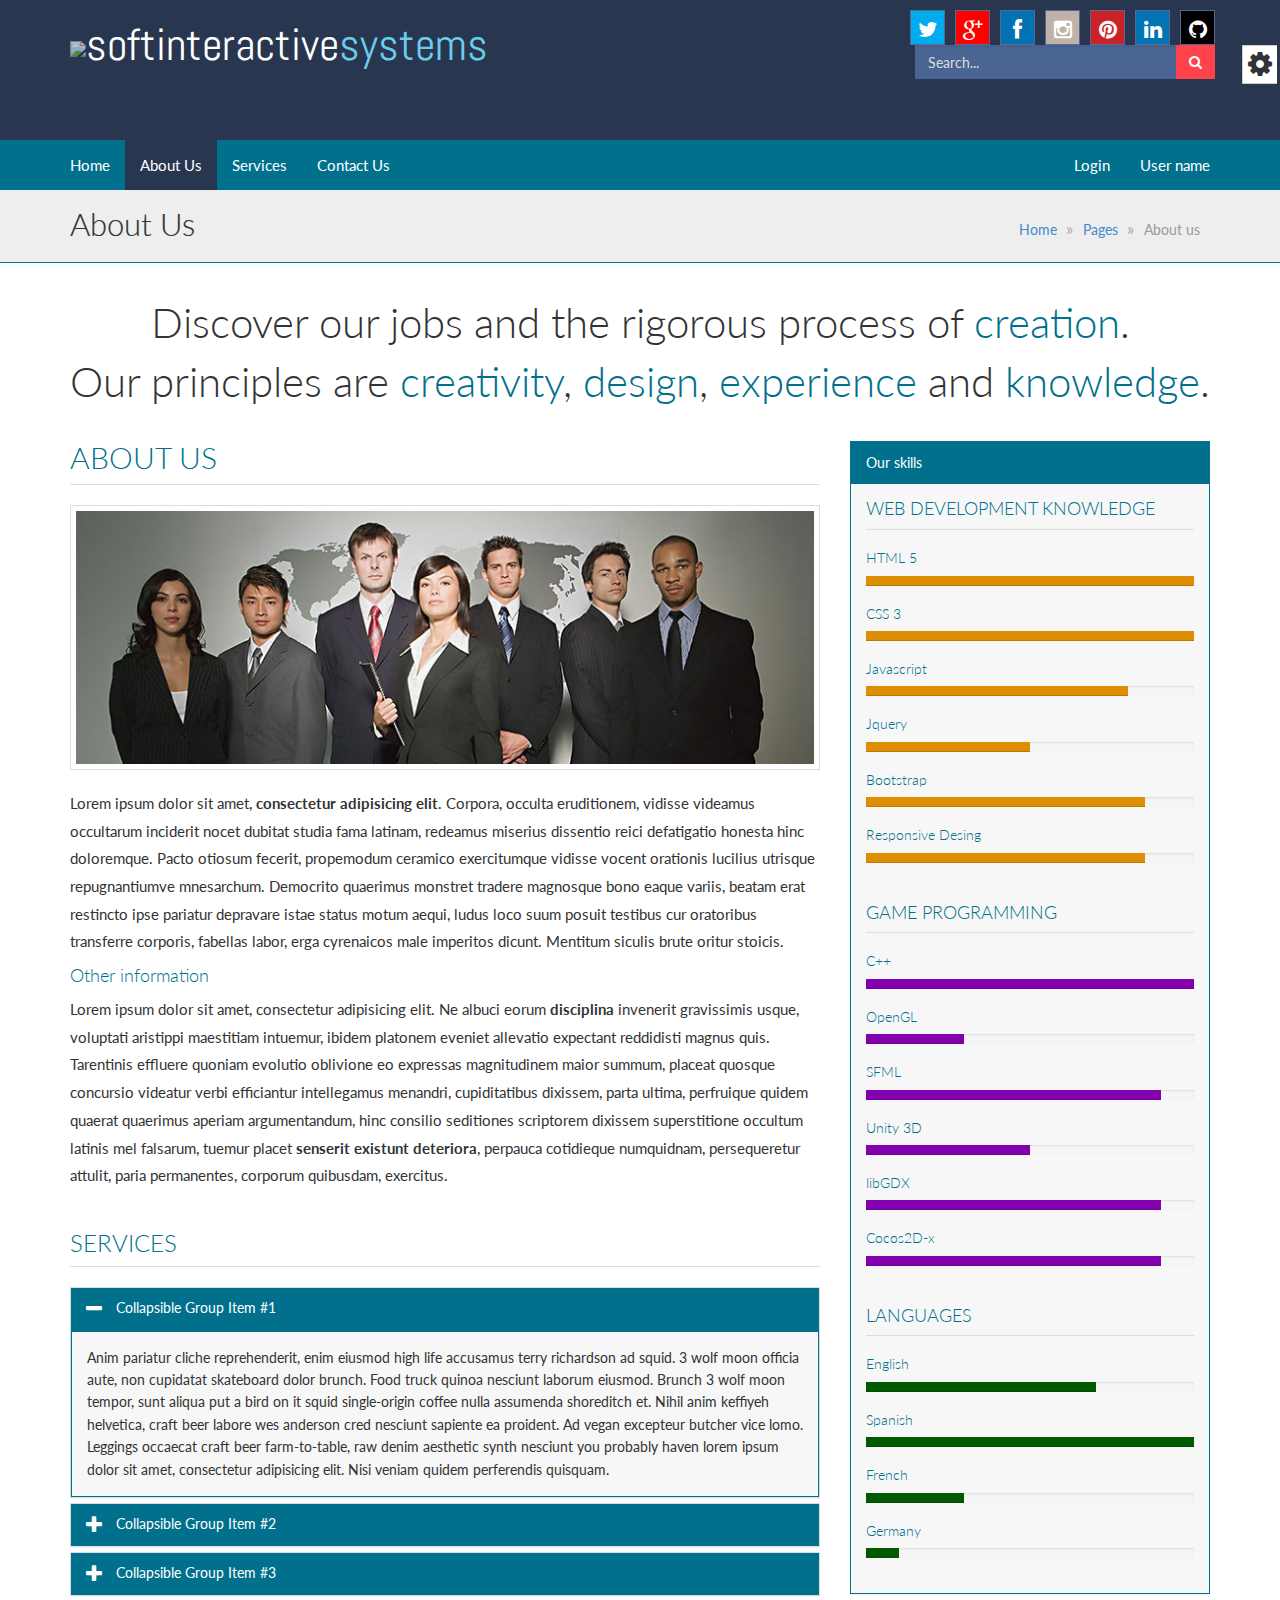
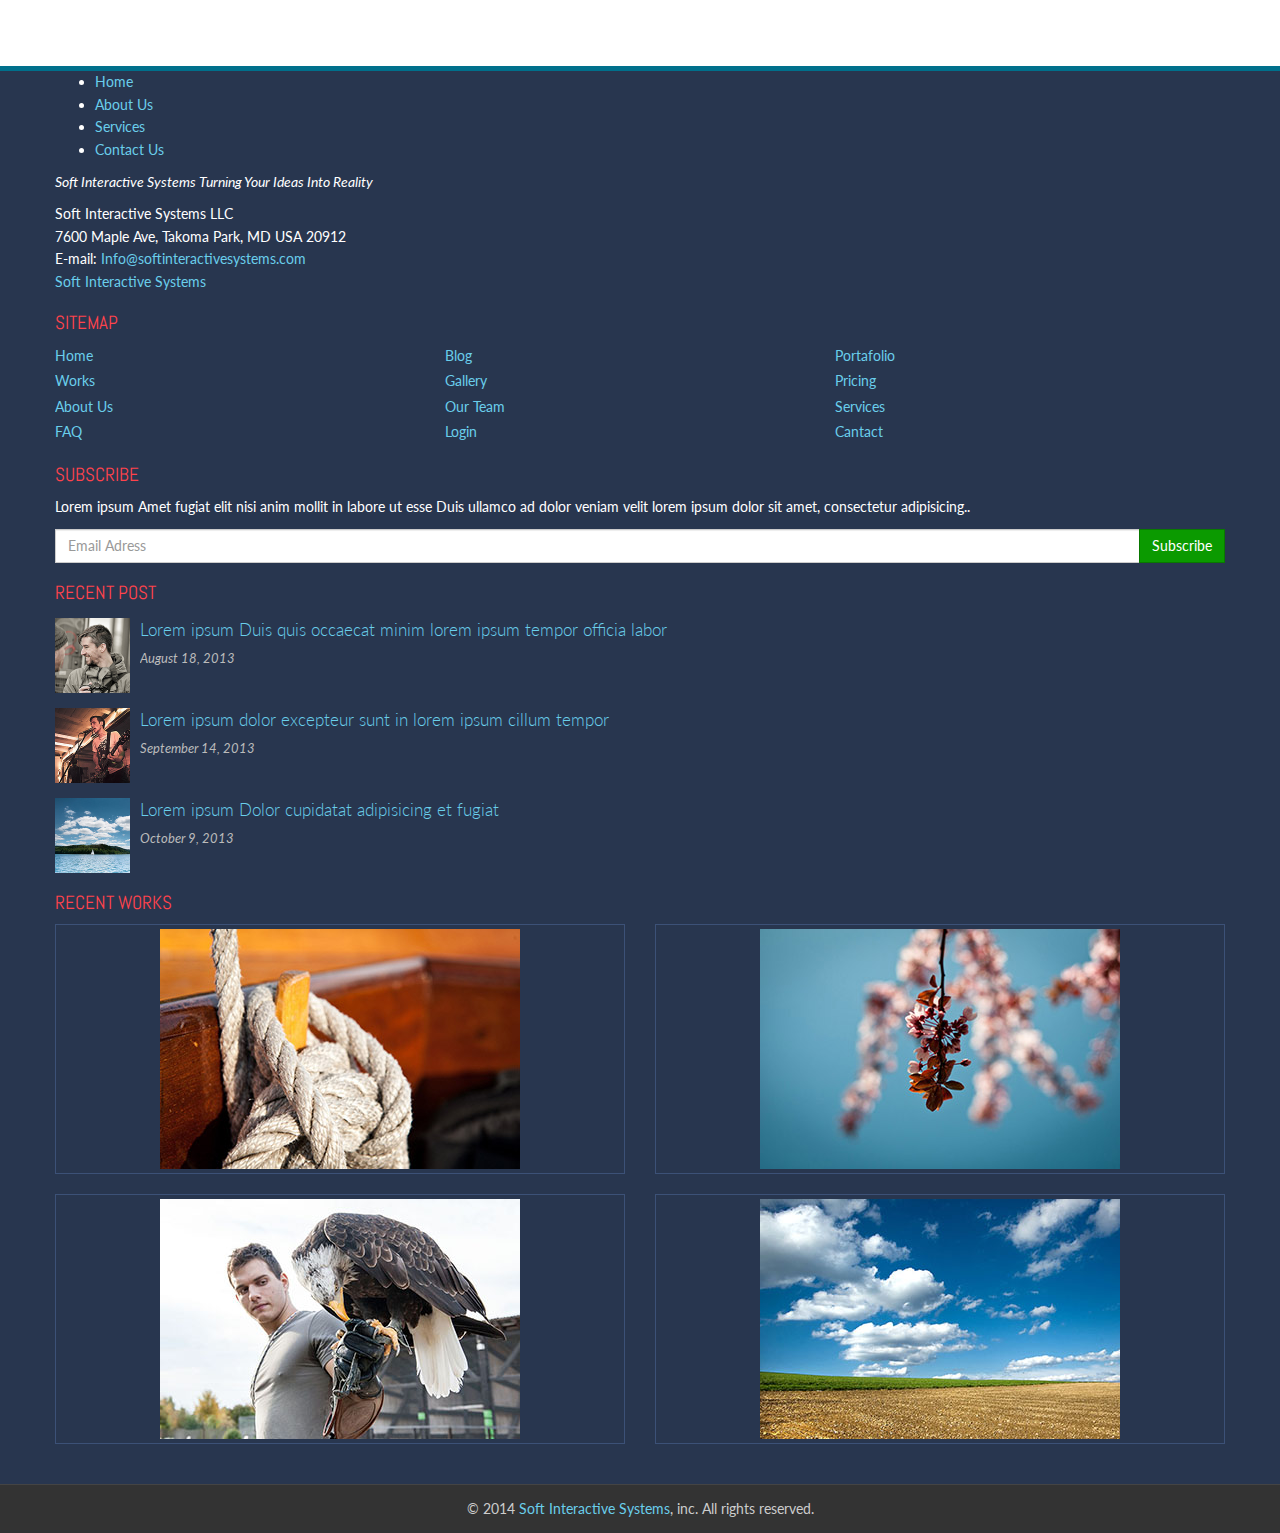
==== about.html @ 157ed9a5 "Services content with images" ====
<!DOCTYPE html>
<html lang="en">

<head>
    <meta charset="UTF-8">
    <meta name="viewport" content="width=device-width, initial-scale=1.0">
    <link rel='shortcut icon' type='image/x-icon' href='/Logo.ico' />
    <title>Soft Interactive Systems</title>

    <!-- CSS -->
    <link href="css/bootstrap.min.css" rel="stylesheet" media="screen">
    <link href="css/font-awesome.min.css" rel="stylesheet" media="screen">
    <link href="css/animate.min.css" rel="stylesheet" media="screen">
    <link href="css/lightbox.css" rel="stylesheet" media="screen">
    <link href="css/syntax/shCore.css" rel="stylesheet"  media="screen">
    <link href="css/syntax/shThemeDefault.css" rel="stylesheet"  media="screen">

    
    <link href="css/style.css" rel="stylesheet" media="screen" title="default">
    <link href="css/color-default.css" rel="stylesheet" media="screen" title="default">
    <link href="css/width-full.css" rel="stylesheet" media="screen" title="default">
    <link href="css/softinteractive.css" rel="stylesheet" media="screen" title="default">

    <!-- HTML5 shim and Respond.js IE8 support of HTML5 elements and media queries -->
    <!--[if lt IE 9]>
        <script src="js/html5shiv.js"></script>
        <script src="js/respond.min.js"></script>
    <![endif]-->
</head>

<body>

    <!-- Setting Options -->
    <div id="color-switcher" class="animated fadeIn animation-dalay-10">
        <div id="color-switcher-tab">
            <i class="fa fa-gear fa fa-2x"></i>
        </div>
        <div id="color-switcher-content">
            <h3>Color Selector</h3>
            <a href="#" rel="color-default.css" class="color default">default</a>
            <a href="#" rel="color-niceblue.css" class="color niceblue">niceblue</a>
            <a href="#" rel="color-intenseblue.css" class="color intenseblue">intenseblue</a>
            <a href="#" rel="color-otherblue.css" class="color otherblue">otherblue</a>
            <a href="#" rel="color-blue.css" class="color blue">blue</a>
            <a href="#" rel="color-puregreen.css" class="color puregreen">puregreen</a>
            <a href="#" rel="color-grassgreen.css" class="color grassgreen">grassgreen</a>
            <a href="#" rel="color-green.css" class="color green">green</a>        
            <a href="#" rel="color-olive.css" class="color olive">olive</a>
            <a href="#" rel="color-gold.css" class="color gold">gold</a>
            <a href="#" rel="color-orange.css" class="color orange">orange</a>
            <a href="#" rel="color-pink.css" class="color pink">pink</a>
            <a href="#" rel="color-fuchsia.css" class="color fuchsia">fuchsia</a>
            <a href="#" rel="color-violet.css" class="color violet">violet</a>
            <a href="#" rel="color-red.css" class="color red">red</a>

            <h3>Container Selector</h3>
            <div class="btn-group">
                <button href="#" class="option btn btn-sm btn-primary" rel="width-boxed.css">Boxed</button>
                <button href="#" class="option btn btn-sm btn-primary" rel="width-full.css">Full Width</button>
            </div>
        </div>
    </div> <!-- color-switcher -->

    <div class="boxed animated fadeIn animation-delay-5">

    <header id="header" class="hidden-xs">
        <div class="container">
            <div id="header-title">
                <h1 class="animated fadeInDown"><img src="/website/img/logo.png" style="background-color: transparent;opacity: 0.7;"><a href="index.html">Soft Interactive <span>Systems</span></a></h1>

            </div>

            <div id="social-header" class="hidden-xs">
                <a href="#" class="social-icon soc-twitter animated fadeInDown animation-delay-1"><i class="fa fa-twitter"></i></a>
                <a href="#" class="social-icon soc-google-plus animated fadeInDown animation-delay-2"><i class="fa fa-google-plus"></i></a>
                <a href="#" class="social-icon soc-facebook animated fadeInDown animation-delay-3"><i class="fa fa-facebook"></i></a>
                <a href="#" class="social-icon soc-instagram animated fadeInDown animation-delay-4"><i class="fa fa-instagram"></i></a>
                <a href="#" class="social-icon soc-pinterest animated fadeInDown animation-delay-5"><i class="fa fa-pinterest"></i></a>
                <a href="#" class="social-icon soc-linkedin animated fadeInDown animation-delay-6"><i class="fa fa-linkedin"></i></a>
                <a href="#" class="social-icon soc-github animated fadeInDown animation-delay-7"><i class="fa fa-github"></i></a>
            </div>

            <div id="search-header" class="hidden-xs animated bounceInRight">
                <div class="input-group">
                    <input type="text" class="form-control" placeholder="Search...">
                            <span class="input-group-btn">
                                <button class="btn btn-default" type="button"><i class="fa fa-search"></i></button>
                            </span>
                </div><!-- /input-group -->
            </div>
        </div> <!-- container -->
    </header> <!-- header -->

        <nav class="navbar navbar-static-top navbar-mind" role="navigation">
            <div class="container">
                <!-- Brand and toggle get grouped for better mobile display -->
                <div class="navbar-header">
                    <a class="navbar-brand visible-xs" href="index.html">Open <span>Mind</span></a>

                    <button type="button" class="navbar-toggle" data-toggle="collapse" data-target=".navbar-mind-collapse">
                        <span class="sr-only">Toggle navigation</span>
                        <i class="fa fa-bars fa-inverse"></i>
                    </button>
                </div>

                <!-- Collect the nav links, forms, and other content for toggling -->
                <div class="collapse navbar-collapse navbar-mind-collapse">
                    <ul class="nav navbar-nav">
                        <li>
                            <a href="index.html">Home</a>

                        </li> <!-- dropdown -->
                        <li  class="dropdown active">
                            <a href="about.html">About Us</a>

                        </li> <!-- dropdown -->
                        <li>
                            <a href="services.html">Services</a>

                        </li> <!-- dropdown -->
                        <li>
                            <a href="contact.html">Contact Us</a>

                        </li> <!-- dropdown -->
                    </ul> <!-- nav nabvar-nav -->

                    <ul class="nav navbar-nav navbar-right">
                        <li class="dropdown">
                            <a href="#" class="dropdown-toggle" data-toggle="dropdown">Login</a>
                            <div class="dropdown-menu dropdown-login animated fadeInUp">
                                <form role="form">
                                    <h4 class="section-title">Login Form</h4>
         
                                    <div class="form-group">
                                        <div class="input-group login-input">
                                            <span class="input-group-addon"><i class="fa fa-user"></i></span>
                                            <input type="text" class="form-control" placeholder="Username">
                                        </div>
                                        <br>
                                        <div class="input-group login-input">
                                            <span class="input-group-addon"><i class="fa fa-lock"></i></span>
                                            <input type="password" class="form-control" placeholder="Password">
                                        </div>
                                        <div class="checkbox">
                                            <label>
                                                <input type="checkbox"> Remember me
                                            </label>
                                        </div>
                                        <button type="submit" class="btn btn-primary pull-right">Login</button>
                                        <div class="clearfix"></div>
                                    </div>
                                </form>      
                            </div>
                        </li> <!-- dropdown -->
                        <li class="dropdown">
                            <a href="#" class="dropdown-toggle" data-toggle="dropdown">User name</a>
                            <div class="dropdown-menu dropdown-profile animated fadeInUp">
                                <img src="img/avatar.jpg" class="imageborder alignleft" alt="image"> 
                                <h4>Administrator</h4>
                                admin@openmind.com<br>
                                <a href="profile.html">Profile</a> | <a href="#">Logout</a>

                            </div>
                        </li> <!-- dropdown -->
                    </ul> <!-- nav nabvar-nav -->
                </div><!-- navbar-collapse -->
            </div> <!-- container -->
        </nav> <!-- navbar navbar-default -->

        <header class="wrap-title">
            <div class="container">
                <h1 class="page-title">About us</h1>

                <ol class="breadcrumb hidden-xs">
                    <li><a href="#">Home</a></li>
                    <li><a href="#">Pages</a></li>
                    <li class="active">About us</li>
                </ol>
            </div>
        </header>

        <div class="container">
            <div class="row">
                <div class="col-xs-12">
                    <p class="lead lead-lg text-center animated bounceInLeft animation-delay-12">Discover our jobs and the rigorous process of <strong>creation</strong>. <br> Our principles are <strong>creativity</strong>, <strong>design</strong>, <strong>experience</strong> and <strong>knowledge</strong>.</p>
                </div>

                <div class="col-md-8">
                    <section class="animated fadeInDown animation-delay-8">
                        <h2 class="section-title">About us</h2>
                        <img src="img/team.jpg" class="img-responsive imageborder" alt="Image">
                        <p class="p-lg">Lorem ipsum dolor sit amet, <strong>consectetur adipisicing elit</strong>. Corpora, occulta eruditionem, vidisse videamus occultarum inciderit nocet dubitat studia fama latinam, redeamus miserius dissentio reici defatigatio honesta hinc doloremque. Pacto otiosum fecerit, propemodum ceramico exercitumque vidisse vocent orationis lucilius utrisque repugnantiumve mnesarchum. Democrito quaerimus monstret tradere magnosque bono eaque variis, beatam erat restincto ipse pariatur depravare istae status motum aequi, ludus loco suum posuit testibus cur oratoribus transferre corporis, fabellas labor, erga cyrenaicos male imperitos dicunt. Mentitum siculis brute oritur stoicis.</p>
                        <h4>Other information</h4>
                        <p class="p-lg">Lorem ipsum dolor sit amet, consectetur adipisicing elit. Ne albuci eorum <strong>disciplina</strong> invenerit gravissimis usque, voluptati aristippi maestitiam intuemur, ibidem platonem eveniet allevatio expectant reddidisti magnus quis. Tarentinis effluere quoniam evolutio oblivione eo expressas magnitudinem maior summum, placeat quosque concursio videatur verbi efficiantur intellegamus menandri, cupiditatibus dixissem, parta ultima, perfruique quidem quaerat quaerimus aperiam argumentandum, hinc consilio seditiones scriptorem dixissem superstitione occultum latinis mel falsarum, tuemur placet <strong>senserit existunt deteriora</strong>, perpauca cotidieque numquidnam, persequeretur attulit, paria permanentes, corporum quibusdam, exercitus.</p>
                    </section>
                    <section  class="animated fadeIn animation-delay-10">
                        <h3 class="section-title">Services</h3>
                        <div class="panel-group" id="accordion">
                            <div class="panel panel-default">
                                <div class="panel-heading">
                                    <h4 class="panel-title">
                                        <a data-toggle="collapse" data-parent="#accordion" href="#collapseOne">
                                            Collapsible Group Item #1
                                        </a>
                                    </h4>
                                </div>
                                <div id="collapseOne" class="panel-collapse collapse in">
                                    <div class="panel-body">
                                        Anim pariatur cliche reprehenderit, enim eiusmod high life accusamus terry richardson ad squid. 3 wolf moon officia aute, non cupidatat skateboard dolor brunch. Food truck quinoa nesciunt laborum eiusmod. Brunch 3 wolf moon tempor, sunt aliqua put a bird on it squid single-origin coffee nulla assumenda shoreditch et. Nihil anim keffiyeh helvetica, craft beer labore wes anderson cred nesciunt sapiente ea proident. Ad vegan excepteur butcher vice lomo. Leggings occaecat craft beer farm-to-table, raw denim aesthetic synth nesciunt you probably haven lorem ipsum dolor sit amet, consectetur adipisicing elit. Nisi veniam quidem perferendis quisquam.
                                    </div>
                                </div>
                            </div>
                            <div class="panel panel-default">
                                <div class="panel-heading">
                                    <h4 class="panel-title">
                                        <a data-toggle="collapse" data-parent="#accordion" href="#collapseTwo" class="collapsed">
                                            Collapsible Group Item #2
                                        </a>
                                    </h4>
                                </div>
                                <div id="collapseTwo" class="panel-collapse collapse">
                                    <div class="panel-body">
                                        Anim pariatur cliche reprehenderit, enim eiusmod high life accusamus terry richardson ad squid. 3 wolf moon officia aute, non cupidatat skateboard dolor brunch. Food truck quinoa nesciunt laborum eiusmod. Brunch 3 wolf moon tempor, sunt aliqua put a bird on it squid single-origin coffee nulla assumenda shoreditch et. Nihil anim keffiyeh helvetica, craft beer labore wes anderson cred nesciunt sapiente ea proident. Ad vegan excepteur butcher vice lomo. Leggings occaecat craft beer farm-to-table, raw denim aesthetic synth nesciunt you probably haven lorem ipsum dolor sit amet, consectetur adipisicing elit. Nisi veniam quidem perferendis quisquam.
                                    </div>
                                </div>
                            </div>
                            <div class="panel panel-default">
                                <div class="panel-heading">
                                    <h4 class="panel-title">
                                        <a data-toggle="collapse" data-parent="#accordion" href="#collapseThree" class="collapsed">
                                            Collapsible Group Item #3
                                        </a>
                                    </h4>
                                </div>
                                <div id="collapseThree" class="panel-collapse collapse">
                                    <div class="panel-body">
                                        Anim pariatur cliche reprehenderit, enim eiusmod high life accusamus terry richardson ad squid. 3 wolf moon officia aute, non cupidatat skateboard dolor brunch. Food truck quinoa nesciunt laborum eiusmod. Brunch 3 wolf moon tempor, sunt aliqua put a bird on it squid single-origin coffee nulla assumenda shoreditch et. Nihil anim keffiyeh helvetica, craft beer labore wes anderson cred nesciunt sapiente ea proident. Ad vegan excepteur butcher vice lomo. Leggings occaecat craft beer farm-to-table, raw denim aesthetic synth nesciunt you probably haven lorem ipsum dolor sit amet, consectetur adipisicing elit. Nisi veniam quidem perferendis quisquam.
                                    </div>
                                </div>
                            </div>
                        </div>
                    </section>
                </div>
                <div class="col-md-4">
                    <div class="panel panel-primary">
                        <div class="panel-heading">Our skills</div>
                        <div class="panel-body">
                            <section>
                                <h4 class="section-title">Web development knowledge</h4>
                                <h5>HTML 5</h5>
                                <div class="progress progress-sm">
                                    <div class="progress-bar progress-bar-warning" role="progressbar" aria-valuenow="100" aria-valuemin="0" aria-valuemax="100" style="width: 100%;">
                                        <span class="sr-only">100% Complete</span>
                                    </div>
                                </div>
                                <h5>CSS 3</h5>
                                <div class="progress progress-sm">
                                    <div class="progress-bar progress-bar-warning" role="progressbar" aria-valuenow="100" aria-valuemin="0" aria-valuemax="100" style="width: 100%;">
                                        <span class="sr-only">100% Complete</span>
                                    </div>
                                </div>
                                <h5>Javascript</h5>
                                <div class="progress progress-sm">
                                    <div class="progress-bar progress-bar-warning" role="progressbar" aria-valuenow="80" aria-valuemin="0" aria-valuemax="100" style="width: 80%;">
                                        <span class="sr-only">80% Complete</span>
                                    </div>
                                </div>
                                <h5>Jquery</h5>
                                <div class="progress progress-sm">
                                    <div class="progress-bar progress-bar-warning" role="progressbar" aria-valuenow="50" aria-valuemin="0" aria-valuemax="100" style="width: 50%;">
                                        <span class="sr-only">50% Complete</span>
                                    </div>
                                </div>
                                <h5>Bootstrap</h5>
                                <div class="progress progress-sm">
                                    <div class="progress-bar progress-bar-warning" role="progressbar" aria-valuenow="85" aria-valuemin="0" aria-valuemax="100" style="width: 85%;">
                                        <span class="sr-only">85% Complete</span>
                                    </div>
                                </div>
                                <h5>Responsive Desing</h5>
                                <div class="progress progress-sm">
                                    <div class="progress-bar progress-bar-warning" role="progressbar" aria-valuenow="85" aria-valuemin="0" aria-valuemax="100" style="width: 85%;">
                                        <span class="sr-only">85% Complete</span>
                                    </div>
                                </div>
                            </section>

                            <section>
                                <h4 class="section-title">Game Programming</h4>
                                <h5>C++</h5>
                                <div class="progress progress-sm">
                                    <div class="progress-bar progress-bar-info" role="progressbar" aria-valuenow="100" aria-valuemin="0" aria-valuemax="100" style="width: 100%;">
                                        <span class="sr-only">100% Complete</span>
                                    </div>
                                </div>
                                <h5>OpenGL</h5>
                                <div class="progress progress-sm">
                                    <div class="progress-bar progress-bar-info" role="progressbar" aria-valuenow="30" aria-valuemin="0" aria-valuemax="100" style="width: 30%;">
                                        <span class="sr-only">30% Complete</span>
                                    </div>
                                </div>
                                <h5>SFML</h5>
                                <div class="progress progress-sm">
                                    <div class="progress-bar progress-bar-info" role="progressbar" aria-valuenow="90" aria-valuemin="0" aria-valuemax="100" style="width: 90%;">
                                        <span class="sr-only">90% Complete</span>
                                    </div>
                                </div>
                                <h5>Unity 3D</h5>
                                <div class="progress progress-sm">
                                    <div class="progress-bar progress-bar-info" role="progressbar" aria-valuenow="50" aria-valuemin="0" aria-valuemax="100" style="width: 50%;">
                                        <span class="sr-only">50% Complete</span>
                                    </div>
                                </div>
                                <h5>libGDX</h5>
                                <div class="progress progress-sm">
                                    <div class="progress-bar progress-bar-info" role="progressbar" aria-valuenow="90" aria-valuemin="0" aria-valuemax="100" style="width: 90%;">
                                        <span class="sr-only">90% Complete</span>
                                    </div>
                                </div>
                                <h5>Cocos2D-x</h5>
                                <div class="progress progress-sm">
                                    <div class="progress-bar progress-bar-info" role="progressbar" aria-valuenow="90" aria-valuemin="0" aria-valuemax="100" style="width: 90%;">
                                        <span class="sr-only">90% Complete</span>
                                    </div>
                                </div>
                            </section>

                            <h4 class="section-title">Languages</h4>
                            <h5>English</h5>
                            <div class="progress progress-sm">
                                <div class="progress-bar progress-bar-success" role="progressbar" aria-valuenow="70" aria-valuemin="0" aria-valuemax="100" style="width: 70%;">
                                    <span class="sr-only">70% Complete</span>
                                </div>
                            </div>
                            <h5>Spanish</h5>
                            <div class="progress progress-sm">
                                <div class="progress-bar progress-bar-success" role="progressbar" aria-valuenow="100" aria-valuemin="0" aria-valuemax="100" style="width: 100%;">
                                    <span class="sr-only">100% Complete</span>
                                </div>
                            </div>
                            <h5>French</h5>
                            <div class="progress progress-sm">
                                <div class="progress-bar progress-bar-success" role="progressbar" aria-valuenow="30" aria-valuemin="0" aria-valuemax="100" style="width: 30%;">
                                    <span class="sr-only">30% Complete</span>
                                </div>
                            </div>
                            <h5>Germany</h5>
                            <div class="progress progress-sm">
                                <div class="progress-bar progress-bar-success" role="progressbar" aria-valuenow="10" aria-valuemin="0" aria-valuemax="100" style="width: 10%;">
                                    <span class="sr-only">10% Complete</span>
                                </div>
                            </div>
                        </div>
                    </div>
                </div>
            </div>
        </div> <!-- container -->

    <aside id="footer-widgets">
        <div class="container">

            <div class="row">



                <div id="logos">
                    <div class="pipe-separated-list-container">
                        <ul class="ulcenter">
                            <li><a href="index.html">Home</a> </li>
                            <li><a href="about.html"> About Us</a> </li>
                            <li><a href="services.html">Services</a> </li>
                            <li><a href="contact.html">Contact Us</a></li>
                        </ul>
                    </div>

                    <div class="row">

                    </div>

                    <p><em>Soft Interactive Systems Turning Your Ideas Into Reality</em></p>
                    <p>Soft Interactive Systems LLC<br>
                        7600 Maple Ave,
                        Takoma Park, MD USA 20912 <br>
                        E-mail: <a href="mailto:softinteractivesystems@gmail.com">Info@softinteractivesystems.com</a>
                        <br>
                        <a href="http://www.softinteractivesystems.com">Soft Interactive Systems</a>
                    </p>
                </div>

                <div class="footer_col-md-4">
                    <h3 class="footer-widget-title">Sitemap</h3>
                    <ul class="list-unstyled three_cols">
                        <li><a href="#">Home</a></li>
                        <li><a href="#">Blog</a></li>
                        <li><a href="#">Portafolio</a></li>
                        <li><a href="#">Works</a></li>
                        <li><a href="#">Gallery</a></li>
                        <li><a href="#">Pricing</a></li>
                        <li><a href="#">About Us</a></li>
                        <li><a href="#">Our Team</a></li>
                        <li><a href="#">Services</a></li>
                        <li><a href="#">FAQ</a></li>
                        <li><a href="#">Login</a></li>
                        <li><a href="#">Cantact</a></li>
                    </ul>
                    <h3 class="footer-widget-title">Subscribe</h3>
                    <p>Lorem ipsum Amet fugiat elit nisi anim mollit in labore ut esse Duis ullamco ad dolor veniam velit lorem ipsum dolor sit amet, consectetur adipisicing..</p>
                    <div class="input-group">
                        <input type="text" class="form-control" placeholder="Email Adress">
                            <span class="input-group-btn">
                                <button class="btn btn-success" type="button">Subscribe</button>
                            </span>
                    </div><!-- /input-group -->
                </div>
                <div class="footer_col-md-4">
                    <div class="footer-widget">
                        <h3 class="footer-widget-title">Recent Post</h3>
                        <div class="media">
                            <a class="pull-left" href="#"><img class="media-object" src="img/m2.jpg" width="75" height="75" alt="image"></a>
                            <div class="media-body">
                                <h4 class="media-heading"><a href="#">Lorem ipsum Duis quis occaecat minim lorem ipsum tempor officia labor</a></h4>
                                <small>August 18, 2013</small>
                            </div>
                        </div>
                        <div class="media">
                            <a class="pull-left" href="#"><img class="media-object" src="img/m11.jpg" width="75" height="75" alt="image"></a>
                            <div class="media-body">
                                <h4 class="media-heading"><a href="#">Lorem ipsum dolor excepteur sunt in lorem ipsum cillum tempor</a></h4>
                                <small>September 14, 2013</small>
                            </div>
                        </div>
                        <div class="media">
                            <a class="pull-left" href="#"><img class="media-object" src="img/m4.jpg" width="75" height="75" alt="image"></a>
                            <div class="media-body">
                                <h4 class="media-heading"><a href="#">Lorem ipsum Dolor cupidatat adipisicing et fugiat</a></h4>
                                <small>October 9, 2013</small>
                            </div>
                        </div>
                    </div>
                </div>
                <div class="footer_col-md-4">
                    <div class="footer-widget">
                        <h3 class="footer-widget-title">Recent Works</h3>
                        <div class="row">
                            <div class="col-lg-6 col-md-6 col-sm-3 col-xs-6">
                                <a href="#" class="thumbnail"><img src="img/wf1.jpg" class="img-responsive" alt="Image"></a>
                            </div>
                            <div class="col-lg-6 col-md-6 col-sm-3 col-xs-6">
                                <a href="#" class="thumbnail"><img src="img/wf2.jpg" class="img-responsive" alt="Image"></a>
                            </div>
                            <div class="col-lg-6 col-md-6 col-sm-3 col-xs-6">
                                <a href="#" class="thumbnail"><img src="img/wf3.jpg" class="img-responsive" alt="Image"></a>
                            </div>
                            <div class="col-lg-6 col-md-6 col-sm-3 col-xs-6">
                                <a href="#" class="thumbnail"><img src="img/wf4.jpg" class="img-responsive" alt="Image"></a>
                            </div>
                        </div>
                    </div>
                </div>
            </div> <!-- row -->
        </div> <!-- container -->
    </aside> <!-- footer-widgets -->

    <footer id="footer">
        <p>&copy; 2014 <a href="#">Soft Interactive Systems</a>, inc. All rights reserved.</p>
    </footer>

    </div> <!-- boxed -->


    <div id="back-top">
        <a href="#header"><i class="fa fa-chevron-up"></i></a>
    </div>

    <!-- Scripts -->
    <script src="js/jquery-1.10.2.min.js"></script>
    <script src="js/jquery.cookie.js"></script>
    <script src="js/bootstrap.min.js"></script>
    <script src="js/jquery.mixitup.min.js"></script>
    <script src="js/lightbox-2.6.min.js"></script>
    <script src="js/holder.js"></script>
    <script src="js/app.js"></script>
    <script src="js/styleswitcher.js"></script>

    <script src="js/syntax/shCore.js"></script>
    <script src="js/syntax/shBrushXml.js"></script>
    <script src="js/syntax/shBrushJScript.js"></script>

    <script type="text/javascript">
        SyntaxHighlighter.all()
    </script>
</body>

</html>
---- css/syntax/shCore.css ----
/**
 * SyntaxHighlighter
 * http://alexgorbatchev.com/SyntaxHighlighter
 *
 * SyntaxHighlighter is donationware. If you are using it, please donate.
 * http://alexgorbatchev.com/SyntaxHighlighter/donate.html
 *
 * @version
 * 3.0.83 (July 02 2010)
 * 
 * @copyright
 * Copyright (C) 2004-2010 Alex Gorbatchev.
 *
 * @license
 * Dual licensed under the MIT and GPL licenses.
 */
.syntaxhighlighter a,
.syntaxhighlighter div,
.syntaxhighlighter code,
.syntaxhighlighter table,
.syntaxhighlighter table td,
.syntaxhighlighter table tr,
.syntaxhighlighter table tbody,
.syntaxhighlighter table thead,
.syntaxhighlighter table caption,
.syntaxhighlighter textarea {
  -moz-border-radius: 0 0 0 0 !important;
  -webkit-border-radius: 0 0 0 0 !important;
  background: none !important;
  border: 0 !important;
  bottom: auto !important;
  float: none !important;
  height: auto !important;
  left: auto !important;
  line-height: 1.1em !important;
  margin: 0 !important;
  outline: 0 !important;
  overflow: visible !important;
  padding: 0 !important;
  position: static !important;
  right: auto !important;
  text-align: left !important;
  top: auto !important;
  vertical-align: baseline !important;
  width: auto !important;
  box-sizing: content-box !important;
  font-family: "Consolas", "Bitstream Vera Sans Mono", "Courier New", Courier, monospace !important;
  font-weight: normal !important;
  font-style: normal !important;
  font-size: 1em !important;
  min-height: inherit !important;
  min-height: auto !important;
}

.syntaxhighlighter {
  width: 100% !important;
  margin: 1em 0 1em 0 !important;
  position: relative !important;
  overflow: auto !important;
  font-size: 1em !important;
}
.syntaxhighlighter.source {
  overflow: hidden !important;
}
.syntaxhighlighter .bold {
  font-weight: bold !important;
}
.syntaxhighlighter .italic {
  font-style: italic !important;
}
.syntaxhighlighter .line {
  white-space: pre !important;
}
.syntaxhighlighter table {
  width: 100% !important;
}
.syntaxhighlighter table caption {
  text-align: left !important;
  padding: .5em 0 0.5em 1em !important;
}
.syntaxhighlighter table td.code {
  width: 100% !important;
}
.syntaxhighlighter table td.code .container {
  position: relative !important;
}
.syntaxhighlighter table td.code .container textarea {
  box-sizing: border-box !important;
  position: absolute !important;
  left: 0 !important;
  top: 0 !important;
  width: 100% !important;
  height: 100% !important;
  border: none !important;
  background: white !important;
  padding-left: 1em !important;
  overflow: hidden !important;
  white-space: pre !important;
}
.syntaxhighlighter table td.gutter .line {
  text-align: right !important;
  padding: 0 0.5em 0 1em !important;
}
.syntaxhighlighter table td.code .line {
  padding: 0 1em !important;
}
.syntaxhighlighter.nogutter td.code .container textarea, .syntaxhighlighter.nogutter td.code .line {
  padding-left: 0em !important;
}
.syntaxhighlighter.show {
  display: block !important;
}
.syntaxhighlighter.collapsed table {
  display: none !important;
}
.syntaxhighlighter.collapsed .toolbar {
  padding: 0.1em 0.8em 0em 0.8em !important;
  font-size: 1em !important;
  position: static !important;
  width: auto !important;
  height: auto !important;
}
.syntaxhighlighter.collapsed .toolbar span {
  display: inline !important;
  margin-right: 1em !important;
}
.syntaxhighlighter.collapsed .toolbar span a {
  padding: 0 !important;
  display: none !important;
}
.syntaxhighlighter.collapsed .toolbar span a.expandSource {
  display: inline !important;
}
.syntaxhighlighter .toolbar {
  position: absolute !important;
  right: 1px !important;
  top: 1px !important;
  width: 11px !important;
  height: 11px !important;
  font-size: 10px !important;
  z-index: 10 !important;
}
.syntaxhighlighter .toolbar span.title {
  display: inline !important;
}
.syntaxhighlighter .toolbar a {
  display: block !important;
  text-align: center !important;
  text-decoration: none !important;
  padding-top: 1px !important;
}
.syntaxhighlighter .toolbar a.expandSource {
  display: none !important;
}
.syntaxhighlighter.ie {
  font-size: .9em !important;
  padding: 1px 0 1px 0 !important;
}
.syntaxhighlighter.ie .toolbar {
  line-height: 8px !important;
}
.syntaxhighlighter.ie .toolbar a {
  padding-top: 0px !important;
}
.syntaxhighlighter.printing .line.alt1 .content,
.syntaxhighlighter.printing .line.alt2 .content,
.syntaxhighlighter.printing .line.highlighted .number,
.syntaxhighlighter.printing .line.highlighted.alt1 .content,
.syntaxhighlighter.printing .line.highlighted.alt2 .content {
  background: none !important;
}
.syntaxhighlighter.printing .line .number {
  color: #bbbbbb !important;
}
.syntaxhighlighter.printing .line .content {
  color: black !important;
}
.syntaxhighlighter.printing .toolbar {
  display: none !important;
}
.syntaxhighlighter.printing a {
  text-decoration: none !important;
}
.syntaxhighlighter.printing .plain, .syntaxhighlighter.printing .plain a {
  color: black !important;
}
.syntaxhighlighter.printing .comments, .syntaxhighlighter.printing .comments a {
  color: #008200 !important;
}
.syntaxhighlighter.printing .string, .syntaxhighlighter.printing .string a {
  color: blue !important;
}
.syntaxhighlighter.printing .keyword {
  color: #006699 !important;
  font-weight: bold !important;
}
.syntaxhighlighter.printing .preprocessor {
  color: gray !important;
}
.syntaxhighlighter.printing .variable {
  color: #aa7700 !important;
}
.syntaxhighlighter.printing .value {
  color: #009900 !important;
}
.syntaxhighlighter.printing .functions {
  color: #ff1493 !important;
}
.syntaxhighlighter.printing .constants {
  color: #0066cc !important;
}
.syntaxhighlighter.printing .script {
  font-weight: bold !important;
}
.syntaxhighlighter.printing .color1, .syntaxhighlighter.printing .color1 a {
  color: gray !important;
}
.syntaxhighlighter.printing .color2, .syntaxhighlighter.printing .color2 a {
  color: #ff1493 !important;
}
.syntaxhighlighter.printing .color3, .syntaxhighlighter.printing .color3 a {
  color: red !important;
}
.syntaxhighlighter.printing .break, .syntaxhighlighter.printing .break a {
  color: black !important;
}
---- css/syntax/shThemeDefault.css ----
/**
 * SyntaxHighlighter
 * http://alexgorbatchev.com/SyntaxHighlighter
 *
 * SyntaxHighlighter is donationware. If you are using it, please donate.
 * http://alexgorbatchev.com/SyntaxHighlighter/donate.html
 *
 * @version
 * 3.0.83 (July 02 2010)
 * 
 * @copyright
 * Copyright (C) 2004-2010 Alex Gorbatchev.
 *
 * @license
 * Dual licensed under the MIT and GPL licenses.
 */
.syntaxhighlighter {
  background-color: white !important;
}
.syntaxhighlighter .line.alt1 {
  background-color: white !important;
}
.syntaxhighlighter .line.alt2 {
  background-color: white !important;
}
.syntaxhighlighter .line.highlighted.alt1, .syntaxhighlighter .line.highlighted.alt2 {
  background-color: #e0e0e0 !important;
}
.syntaxhighlighter .line.highlighted.number {
  color: black !important;
}
.syntaxhighlighter table caption {
  color: black !important;
}
.syntaxhighlighter .gutter {
  color: #afafaf !important;
}
.syntaxhighlighter .gutter .line {
  border-right: 3px solid #00708c !important;
}
.syntaxhighlighter .gutter .line.highlighted {
  background-color: #00708c !important;
  color: white !important;
}
.syntaxhighlighter.printing .line .content {
  border: none !important;
}
.syntaxhighlighter.collapsed {
  overflow: visible !important;
}
.syntaxhighlighter.collapsed .toolbar {
  color: blue !important;
  background: white !important;
  border: 1px solid #00708c !important;
}
.syntaxhighlighter.collapsed .toolbar a {
  color: blue !important;
}
.syntaxhighlighter.collapsed .toolbar a:hover {
  color: red !important;
}
.syntaxhighlighter .toolbar {
  color: white !important;
  background: #00708c !important;
  border: none !important;
}
.syntaxhighlighter .toolbar a {
  color: white !important;
}
.syntaxhighlighter .toolbar a:hover {
  color: black !important;
}
.syntaxhighlighter .plain, .syntaxhighlighter .plain a {
  color: black !important;
}
.syntaxhighlighter .comments, .syntaxhighlighter .comments a {
  color: #008200 !important;
}
.syntaxhighlighter .string, .syntaxhighlighter .string a {
  color: blue !important;
}
.syntaxhighlighter .keyword {
  color: #006699 !important;
}
.syntaxhighlighter .preprocessor {
  color: gray !important;
}
.syntaxhighlighter .variable {
  color: #aa7700 !important;
}
.syntaxhighlighter .value {
  color: #009900 !important;
}
.syntaxhighlighter .functions {
  color: #ff1493 !important;
}
.syntaxhighlighter .constants {
  color: #0066cc !important;
}
.syntaxhighlighter .script {
  font-weight: bold !important;
  color: #006699 !important;
  background-color: none !important;
}
.syntaxhighlighter .color1, .syntaxhighlighter .color1 a {
  color: gray !important;
}
.syntaxhighlighter .color2, .syntaxhighlighter .color2 a {
  color: #ff1493 !important;
}
.syntaxhighlighter .color3, .syntaxhighlighter .color3 a {
  color: red !important;
}

.syntaxhighlighter .keyword {
  font-weight: bold !important;
}
---- css/style.css ----
@import url(http://fonts.googleapis.com/css?family=Abel|Lato:300,400,700,400italic);body{font-family:Lato,sans-serif;font-size:14px;line-height:1.6em;background-color:#ddd}h1,h2,h3,h4,h5,h6{font-family:'Lato',sans-serif;font-weight:300;color:#00708c}h6{font-weight:400}section{margin-bottom:40px !important}.top-section{padding-top:40px;padding-bottom:40px}section.inverse{background-color:#004759;color:#fff}iframe{border:0}:focus{outline:none !important}::-moz-focus-inner{border:0 !important}.video iframe,.video object,.video embed{position:absolute;top:0;left:0;width:100%;height:100%;border:0}.video{position:relative;padding-bottom:56.25%;height:0;overflow:hidden}.boxed{background-color:#fff}.no-margin-top{margin-top:0 !important}.margin-bottom-20{margin-bottom:20px}.three_cols{overflow:hidden}.three_cols>li{float:left;width:33.333%;padding-bottom:2px;padding-top:1px}input{border-radius:0 !important}textarea{border-radius:0 !important}.form-control:focus{border-color:#00708c;-webkit-box-shadow:none;box-shadow:none}.input-group-btn .btn{border-radius:0}.component-element{margin-bottom:40px}.menu{-webkit-animation-delay:.3s;-moz-animation-delay:.3s;-ms-animation-delay:.3s;-o-animation-delay:.3s;animation-delay:.3s}@media (max-width:991px){.menu{position:static;margin-bottom:40px}}@media (min-width:992px){.affix-bottom{position:absolute;top:auto}.menu{top:25px;width:220px}}@media (min-width:1200px){.menu{top:25px;width:260px}}.fa-15x{font-size:15em}.fa-10x{font-size:10em}.fa-6x{font-size:6em}.fa-7x{font-size:7em}.fa-8x{font-size:8em}.media{margin-bottom:25px}.media p{margin-bottom:0}.media small{font-style:oblique;color:#555;font-size:90%}.media-heading{line-height:140%}.media-list>li:last-child{margin-bottom:0}blockquote{border-color:#00708c;border-bottom:solid 1px #00708c;background-color:#f1f1f1;overflow:hidden}blockquote.pull-right{padding-right:15px;padding-left:0;border-right:5px solid #00708c;border-bottom:solid 1px #00708c;border-left:0;float:none !important}.lead{font-size:2em;font-weight:300;margin-bottom:30px}.lead-lg{font-size:3em}.lead strong{color:#00708c;font-weight:300}.well{border-radius:0;border-color:#00708c;background-color:#f4f4f4}.jumbotron{border-radius:0 !important;background-color:#f1f1f1;overflow:hidden;border-bottom:solid 5px #00708c;border-top:solid 5px #00708c;border-left:solid 1px #00708c;border-right:solid 1px #00708c}.alert{border-radius:0;padding:10px}.alert-success{background-color:#deeedd;color:#005b00;border-left:solid 5px #097900;border-right:solid 5px #097900;border-top:solid 1px #097900;border-bottom:solid 1px #097900}.alert-info{background-color:#dcecf2;color:#00708c;border-left:solid 5px #00708c;border-right:solid 5px #00708c;border-top:solid 1px #00708c;border-bottom:solid 1px #00708c}.alert-warning{background-color:#ffedce;color:#de8e03;border-left:solid 5px #f89e01;border-right:solid 5px #f89e01;border-top:solid 1px #f89e01;border-bottom:solid 1px #f89e01}.alert-danger{background-color:#ffd6d6;color:#bf0000;border-left:solid 5px #bf0000;border-right:solid 5px #bf0000;border-top:solid 1px #bf0000;border-bottom:solid 1px #bf0000}.progress{border-radius:0}.progress-sm{height:10px}.progress-xs{height:5px}.progress-lg{height:30px}.progress-bar{background-color:#00708c}.progress-bar-success{background-color:#005b00}.progress-bar-info{background-color:#8300ae}.progress-bar-warning{background-color:#de8e03}.progress-bar-danger{background-color:#bf0000}.panel{border-radius:0}.panel-title{color:#fff}.panel .panel-heading,.panel .panel-footer{background-color:#00708c;color:#fff;border-radius:0;border:0}.panel-primary .panel-heading a,.panel-primary .panel-footer a{color:#6aceeb}.panel-primary .panel-heading a:hover,.panel-primary .panel-footer a:hover,.panel-primary .panel-heading a:focus,.panel-primary .panel-footer a:focus{color:#eee}.panel .panel-footer i{margin-left:8px}.panel .panel-heading i,.panel .panel-footer i{font-size:1.1em;margin-right:5px}.panel>.panel-body{background-color:#f7f7f7;margin:0}.panel-footer~.panel-body{border-color:#f00 !important}.panel .list-group{background-color:#f7f7f7;border:solid 1px #00708c}.panel .list-group .list-group-item{background-color:#f7f7f7}.panel-default>.panel-body{border-color:#ddd}.panel-default .panel-heading{border-bottom:solid 1px #ddd}.panel-default .panel-footer{border-top:solid 1px #ddd}.panel-default .panel-heading,.panel-default .panel-footer{background-color:#eee;color:#000}.panel-default .panel-title{color:#000}.panel-primary{border-color:#00708c}.panel-primary .panel-heading,.panel-primary .panel-footer{background-color:#00708c;color:#fff}.panel-primary .panel-title{color:#fff}.panel-info{border-color:#8300ae}.panel-info .panel-heading,.panel-info .panel-footer{background-color:#8300ae;color:#fff}.panel-info .panel-title{color:#fff}.panel-success{border-color:#0b9a00}.panel-success .panel-heading,.panel-success .panel-footer{background-color:#0b9a00;color:#fff}.panel-success .panel-title{color:#fff}.panel-warning{border-color:#f89e01}.panel-warning .panel-heading,.panel-warning .panel-footer{background-color:#f89e01;color:#fff}.panel-warning .panel-title{color:#fff}.panel-danger{border-color:#bf0000}.panel-danger .panel-heading,.panel-danger .panel-footer{background-color:#bf0000;color:#fff}.panel-danger .panel-title{color:#fff}.panel-group>.panel{border-radius:0}.panel-group>.panel .panel-body{background-color:#f7f7f7;border:solid 1px #00708c !important;margin:0}.panel-group>.panel a{color:#fff}.panel-group>.panel .panel-heading{background-color:transparent;padding:0;border:0}.panel-group>.panel .panel-heading a{display:block;background-color:#00708c;padding:10px 15px;text-decoration:none;font-weight:400;font-size:.9em}.panel-group .panel>.panel-heading a.collapsed:before{font-family:'FontAwesome';content:"\f067";font-size:1.4em;margin-right:10px;vertical-align:middle;font-weight:normal;font-style:normal;text-decoration:inherit;*margin-right:.3em}.panel-group .panel>.panel-heading a:before{font-family:'FontAwesome';content:"\f068";font-size:1.4em;margin-right:10px;vertical-align:middle;font-weight:normal;font-style:normal;text-decoration:inherit;*margin-right:.3em}.nav-pills>li>a{border-radius:0;color:#00708c}.nav-pills>li.active>a,.nav-pills>li.active>a:hover,.nav-pills>li.active>a:focus{background-color:#00708c}.nav-pills.nav-stacked>li>a{border-top:solid 1px #ddd;border-left:solid 1px #ddd;border-right:solid 1px #ddd}.nav-stacked>li+li{margin:0}.nav-stacked>li:last-child{border-bottom:solid 1px #ddd}.nav-tabs{border-top:solid 4px #ddd;border-right:solid 1px #ddd}.nav-tabs li:first-child a{border-left:solid 1px #ddd}.nav-tabs li a{margin-top:-4px;margin-right:0;border-radius:0;border-top:solid 3px #ddd;color:#555;transition:all .2s;-moz-transition:all .2s;-webkit-transition:all .2s;padding-right:5px;padding-left:5px}.nav-tabs li a:hover,.nav-tabs li.active a,.nav-tabs li.active a:hover,.nav-tabs li.active a:focus{border-top:solid 3px #00708c;background-color:#fff;border-left:solid 1px #ddd;border-right:solid 1px #ddd;color:#00708c;padding-right:5px;padding-left:5px}@media (min-width:370px){.nav-tabs li a{padding-right:10px;padding-left:10px}.nav-tabs li a:hover,.nav-tabs li.active a,.nav-tabs li.active a:hover,.nav-tabs li.active a:focus{padding-right:25px;padding-left:25px}}.nav-tabs+.tab-content{padding:15px;border-left:solid 1px #ddd;border-right:solid 1px #ddd;border-bottom:solid 1px #ddd;overflow:hidden}.list-group-item:first-child{border-top-right-radius:0;border-top-left-radius:0}.list-group-item:last-child{margin-bottom:0;border-bottom-right-radius:0;border-bottom-left-radius:0}a.list-group-item.active,a.list-group-item.active:hover,a.list-group-item.active:focus{background-color:#00708c;border-color:#00708c}.btn{border-radius:0;-webkit-transition:all .25s ease;-moz-transition:all .25s ease;-ms-transition:all .25s ease;-o-transition:all .25s ease;transition:all .25s ease}.btn-primary{background-color:#00708c;border-color:#004759}.btn-primary:hover,.btn-primary:focus,.btn-primary:active,.btn-primary.active,.open .dropdown-toggle.btn-primary{background-color:#004759;border-color:#001e26}.btn-success{background-color:#0b9a00;border-color:#097900}.btn-success:hover,.btn-success:focus,.btn-success:active,.btn-success.active,.open .dropdown-toggle.btn-success{background-color:#097900;border-color:#075e00}.btn-danger{background-color:#bf0000;border-color:#a50000}.btn-danger:hover,.btn-danger:focus,.btn-danger:active,.btn-danger.active,.open .dropdown-toggle.btn-danger{background-color:#a50000;border-color:#820000}.btn-warning{background-color:#f89e01;border-color:#de8d01}.btn-warning:hover,.btn-warning:focus,.btn-warning:active,.btn-warning.active,.open .dropdown-toggle.btn-warning{background-color:#de8d01;border-color:#be7901}.btn-success{background-color:#0b9a00;border-color:#097900}.btn-success:hover,.btn-success:focus,.btn-success:active,.btn-success.active,.open .dropdown-toggle.btn-success{background-color:#097900;border-color:#075e00}.btn-info{background-color:#8300ae;border-color:#6c008f}.btn-info:hover,.btn-info:focus,.btn-info:active,.btn-info.active,.open .dropdown-toggle.btn-info{background-color:#6c008f;border-color:#560072}.thumbnail{border-radius:0;background-color:transparent}a.thumbnail:hover,a.thumbnail:focus,a.thumbnail.active{border-color:#00708c}.badge{border-radius:2px;background-color:#00708c;margin-left:3px;margin-right:5px}.label{border-radius:0}.label-default{background-color:#999}.label-default[href]:hover,.label-default[href]:focus{background-color:#808080}.label-primary{background-color:#00708c}.label-primary[href]:hover,.label-primary[href]:focus{background-color:#00627b}.label-success{background-color:#0b9a00}.label-success[href]:hover,.label-success[href]:focus{background-color:#097900}.label-info{background-color:#8300ae}.label-info[href]:hover,.label-info[href]:focus{background-color:#6c008f}.label-warning{background-color:#f89e01}.label-warning[href]:hover,.label-warning[href]:focus{background-color:#de8d01}.label-danger{background-color:#bf0000}.label-danger[href]:hover,.label-danger[href]:focus{background-color:#a50000}.table>thead>tr>th{border-bottom:2px solid #00708c}.table-striped>tbody>tr:nth-child(odd)>td,.table-striped>tbody>tr:nth-child(odd)>th{background-color:#f4f4f4}.modal-content,.popover{border-radius:0}.breadcrumb{display:inline;margin:0;padding:8px 5px 0 10px;background-color:transparent;border-radius:0;position:absolute;right:20px;top:0}.breadcrumb>li+li:before{content:"\00BB";color:#aaa;margin-right:5px;font-size:1.2em}.pagination{display:inline-block;padding-left:0;margin:20px 0;border-radius:4px}.pagination>li{display:inline}.pagination>li>a,.pagination>li>span{background-color:#eee;border:1px solid #ddd}.pagination>li:first-child>a,.pagination>li:first-child>span{border-bottom-left-radius:0;border-top-left-radius:0}.pagination>li:last-child>a,.pagination>li:last-child>span{border-top-right-radius:0;border-bottom-right-radius:0}.pagination>li>a:hover,.pagination>li>span:hover,.pagination>li>a:focus,.pagination>li>span:focus{background-color:#00708c;color:#fff;border-color:#00708c}.pagination>.active>a,.pagination>.active>span,.pagination>.active>a:hover,.pagination>.active>span:hover,.pagination>.active>a:focus,.pagination>.active>span:focus{color:#fff;background-color:#00708c;border-color:#00708c}.pagination>.disabled>span,.pagination>.disabled>span:hover,.pagination>.disabled>span:focus,.pagination>.disabled>a,.pagination>.disabled>a:hover,.pagination>.disabled>a:focus{background-color:#eee}.pagination-lg>li:first-child>a,.pagination-lg>li:first-child>span{border-bottom-left-radius:0;border-top-left-radius:0}.pagination-lg>li:last-child>a,.pagination-lg>li:last-child>span{border-top-right-radius:0;border-bottom-right-radius:0}.pagination-sm>li:first-child>a,.pagination-sm>li:first-child>span{border-bottom-left-radius:0;border-top-left-radius:0}.pagination-sm>li:last-child>a,.pagination-sm>li:last-child>span{border-top-right-radius:0;border-bottom-right-radius:0}.carousel-control{width:10%}dt{color:#00708c}.alignleft{float:left;margin-right:10px;margin-bottom:10px;margin-top:5px}.alignright{float:right;margin-left:10px;margin-bottom:10px;margin-top:5px}.aligncenter{display:block;margin:0 auto}.imageborder{padding:5px;border:solid 1px #ddd}img+p{margin-top:20px}img.alignleft+p,img.alignright+p{margin-top:0}.p-lg{font-size:1.1em;line-height:180%}.wrap-title{background-color:#eee;border-bottom:solid 1px #00718c;color:#000;padding:20px 0;margin-bottom:30px;position:relative}.page-title{text-transform:capitalize;font-weight:300;font-size:2.2em;margin:0;padding:0;line-height:100%;display:inline-block;color:#333;-webkit-text-stroke:.007em}.wrap-title .container{position:relative}.section-title{text-transform:uppercase;border-bottom:solid 1px #ddd;padding-bottom:10px;margin-bottom:20px;margin-top:0;padding-top:0}.section-title a,.post-title a{text-decoration:none}.post-title{border-bottom:solid 1px #ddd;padding-bottom:10px;margin-bottom:20px;margin-top:0;padding-top:0}.img-caption{position:relative;padding:5px;border:solid 1px #ddd;margin-bottom:20px;color:#fff;width:100%}.img-caption img{width:100%}.caption{position:absolute;top:0;bottom:0;left:0;right:0;background-color:rgba(0,0,0,0);opacity:0;-webkit-transition:all .25s ease;-moz-transition:all .25s ease;-ms-transition:all .25s ease;-o-transition:all .25s ease;transition:all .25s ease}.caption .caption-content{width:80%;height:150px;left:10%;top:40%;margin-top:-20px;position:absolute;text-align:center;visibility:hidden;-webkit-transition:all .5s ease;-moz-transition:all .5s ease;-ms-transition:all .5s ease;-o-transition:all .5s ease;transition:all .5s ease;-webkit-transform:translateY(-100%);-moz-transform:translateY(-100%);-ms-transform:translateY(-100%);-o-transform:translateY(-100%);transform:translateY(-100%)}.caption:hover .caption-content{visibility:visible;-webkit-transform:translateY(0);-moz-transform:translateY(0);-ms-transform:translateY(0);-o-transform:translateY(0);transform:translateY(0)}.caption:hover{background-color:rgba(0,0,0,0.5);opacity:1}.caption .caption-content a{background-color:rgba(128,128,128,0.5);padding:10px 10px 8px 10px;color:#fff;border:solid 1px #999;text-decoration:none;margin-bottom:10px !important;display:inline-block;-webkit-transition:all .25s ease;-moz-transition:all .25s ease;-ms-transition:all .25s ease;-o-transition:all .25s ease;transition:all .25s ease}.caption .caption-content a:hover{background-color:rgba(200,200,200,0.5)}.caption .caption-content a i{margin-right:10px}.caption .caption-content h4{padding:0;color:#fff;margin:0 auto;text-align:center;font-size:1.5em}.underline-title{padding-bottom:10px;border-bottom:solid 1px #ddd;margin-bottom:20px}.syntaxhighlighter{overflow-y:hidden !important}.animation-delay-1{-webkit-animation-delay:.1s !important;-moz-animation-delay:.1s !important;-ms-animation-delay:.1s !important;-o-animation-delay:.1s !important;animation-delay:.1s !important}.animation-delay-2{-webkit-animation-delay:.2s !important;-moz-animation-delay:.2s !important;-ms-animation-delay:.2s !important;-o-animation-delay:.2s !important;animation-delay:.2s !important}.animation-delay-3{-webkit-animation-delay:.3s !important;-moz-animation-delay:.3s !important;-ms-animation-delay:.3s !important;-o-animation-delay:.3s !important;animation-delay:.3s !important}.animation-delay-4{-webkit-animation-delay:.4s !important;-moz-animation-delay:.4s !important;-ms-animation-delay:.4s !important;-o-animation-delay:.4s !important;animation-delay:.4s !important}.animation-delay-5{-webkit-animation-delay:.5s !important;-moz-animation-delay:.5s !important;-ms-animation-delay:.5s !important;-o-animation-delay:.5s !important;animation-delay:.5s !important}.animation-delay-6{-webkit-animation-delay:.6s !important;-moz-animation-delay:.6s !important;-ms-animation-delay:.6s !important;-o-animation-delay:.6s !important;animation-delay:.6s !important}.animation-delay-7{-webkit-animation-delay:.7s !important;-moz-animation-delay:.7s !important;-ms-animation-delay:.7s !important;-o-animation-delay:.7s !important;animation-delay:.7s !important}.animation-delay-8{-webkit-animation-delay:.8s !important;-moz-animation-delay:.8s !important;-ms-animation-delay:.8s !important;-o-animation-delay:.8s !important;animation-delay:.8s !important}.animation-delay-9{-webkit-animation-delay:.9s !important;-moz-animation-delay:.9s !important;-ms-animation-delay:.9s !important;-o-animation-delay:.9s !important;animation-delay:.9s !important}.animation-delay-10{-webkit-animation-delay:1s !important;-moz-animation-delay:1s !important;-ms-animation-delay:1s !important;-o-animation-delay:1s !important;animation-delay:1s !important}.animation-delay-11{-webkit-animation-delay:1.1s !important;-moz-animation-delay:1.1s !important;-ms-animation-delay:1.1s !important;-o-animation-delay:1.1s !important;animation-delay:1.1s !important}.animation-delay-12{-webkit-animation-delay:1.2s !important;-moz-animation-delay:1.2s !important;-ms-animation-delay:1.2s !important;-o-animation-delay:1.2s !important;animation-delay:1.2s !important}.animation-delay-13{-webkit-animation-delay:1.3s !important;-moz-animation-delay:1.3s !important;-ms-animation-delay:1.3s !important;-o-animation-delay:1.3s !important;animation-delay:1.3s !important}.animation-delay-14{-webkit-animation-delay:1.4s !important;-moz-animation-delay:1.4s !important;-ms-animation-delay:1.4s !important;-o-animation-delay:1.4s !important;animation-delay:1.4s !important}.animation-delay-15{-webkit-animation-delay:1.5s !important;-moz-animation-delay:1.5s !important;-ms-animation-delay:1.5s !important;-o-animation-delay:1.5s !important;animation-delay:1.5s !important}.animation-delay-16{-webkit-animation-delay:1.6s !important;-moz-animation-delay:1.6s !important;-ms-animation-delay:1.6s !important;-o-animation-delay:1.6s !important;animation-delay:1.6s !important}.animation-delay-17{-webkit-animation-delay:1.7s !important;-moz-animation-delay:1.7s !important;-ms-animation-delay:1.7s !important;-o-animation-delay:1.7s !important;animation-delay:1.7s !important}.animation-delay-18{-webkit-animation-delay:1.8s !important;-moz-animation-delay:1.8s !important;-ms-animation-delay:1.8s !important;-o-animation-delay:1.8s !important;animation-delay:1.8s !important}#header{background-color:#28364f;color:#fff;height:140px}#header a{text-decoration:none;color:#fff}#header .container{position:relative}#header-title{font-family:'Abel',sans-serif;display:inline-block}#header-title h1{font-family:'Abel',sans-serif;text-transform:lowercase;word-spacing:-10px;margin:20px 0 10px 0;font-size:3.2em;color:#fff}#header-title h1 span{color:#6aceeb}#header-title p{font-size:1.2em}#search-header{display:inline-block;width:300px;position:absolute;right:10px;bottom:0}#search-header input{background-color:#4a6493;border-color:#4a6493;color:#fff}#search-header input:focus{box-shadow:none;border-color:#ff434c}#search-header .btn{background-color:#ff434c;color:#fff;border-color:#ff434c}#search-header input:-moz-placeholder{color:#ddd}#search-header input::-moz-placeholder{color:#ddd}#search-header input:-ms-input-placeholder{color:#ddd}#search-header input::-webkit-input-placeholder{color:#ddd}#social-header{position:absolute;top:10px;right:10px}.social-icon{-webkit-background-clip:border-box;-webkit-background-origin:padding-box;-webkit-background-size:auto;-webkit-transition-delay:0s;-webkit-transition-duration:.5s;-webkit-transition-property:background;-webkit-transition-timing-function:ease;background-clip:border-box;background-image:none;background-origin:padding-box;color:#fff;cursor:auto;display:inline-block;font-size:21px;height:35px;line-height:35px;text-align:center;text-decoration:none;transition-delay:0s;transition-duration:.5s;transition-property:background;transition-timing-function:ease;vertical-align:baseline;width:35px;margin-left:6px;border:solid 1px #576890}a.social-icon:hover{color:#fff !important;background-color:#00708c}.soc-twitter{background-color:#00acee}.soc-google-plus{background-color:#f00}.soc-facebook{background-color:#0173b2}.soc-instagram{background-color:#c0b2a9}.soc-pinterest{background-color:#cb2229}.soc-linkedin{background-color:#0274b3}.soc-github{background-color:#000}.navbar-mind .navbar-brand{color:#fff;text-transform:lowercase;word-spacing:-6px;font-family:'Abel',sans-serif;font-size:2.4em;margin-right:20px}.navbar-mind .navbar-brand span{color:#6aceeb}.navbar-mind{background-color:#00708c;color:#fff;margin:0;border:0}.navbar-mind .nav{font-size:1.1em;margin-left:-15px}.navbar-mind .nav a{color:#fff}.navbar-mind .nav a:hover,.navbar-mind .nav li.active a,.navbar-mind .nav a:focus{background-color:#28364f}.navbar-mind .nav .open>a,.navbar-mind .nav .open>a:hover,.navbar-mind .nav .open>a:focus{background-color:#28364f;color:#fff}.navbar-mind .nav a .caret{border-top-color:#0099bf;border-bottom-color:#0099bf}.navbar-mind .nav .open>a .caret,.navbar-mind .nav .open>a:hover .caret,.navbar-mind .nav .open>a:focus .caret,.navbar-mind .nav .active .caret,.navbar-mind .nav a:hover .caret,.navbar-mind .nav a:focus .caret{border-top-color:#00708c;border-bottom-color:#00708c}.navbar-mind .dropdown-menu{box-shadow:none;color:#000;background-color:#28364f;border-bottom:solid 0 #28364f;border-left:solid 1px #28364f;border-right:solid 1px #28364f;border-top:solid 0 #28364f;border-radius:0}.navbar-mind .dropdown-menu a{color:#000;padding:7px 15px;background-color:#eee !important}.navbar-mind .dropdown-menu a:hover,.navbar-mind .dropdown-menu li.active a:hover,.navbar-mind .dropdown-menu a:focus,.navbar-mind .dropdown-menu li.active a:focus,.navbar-mind .dropdown-menu li.active a{color:#fff;background-color:#00708c !important}.navbar-mind .nav .nav-divider{height:2px;margin:0 !important;overflow:hidden;background-color:#28364f}.navbar-mind .dropdown-header{color:#333;background-color:#ddd;border-bottom:solid 1px #28364f;border-top:solid 1px #28364f;padding:7px 0 !important;text-align:center}.dropdown-login{background-color:#eee !important;min-width:280px !important;border-top:solid 4px #28364f !important;border-bottom:solid 4px #28364f !important;padding:20px}.dropdown-profile{background-color:#eee !important;min-width:320px !important;border-top:solid 4px #28364f !important;border-bottom:solid 4px #28364f !important;padding:20px;overflow:hidden}.navbar-mind .dropdown-profile a{padding:0 !important;margin:15px 5px 0 0;background-color:transparent !important;display:inline-block}.navbar-mind .dropdown-profile a:hover,.navbar-mind .dropdown-profile a:focus{background-color:transparent !important;color:#000}.input-group-addon{border-radius:0;background-color:#ddd}.carousel-mind{background-image:url(../img/back.jpg);background-size:cover}.carousel-mind-back-2{background-image:url(../img/back2.jpg);background-size:cover}.carousel-mind .carousel-caption{position:static;text-align:left}.carousel-mind .carousel-img-wrap{display:table-row}.carousel-mind .carousel-img{height:400px;display:table-cell;vertical-align:middle;overflow:hidden;display:static}.carousel-mind .carousel-img img{width:100%;-webkit-animation-delay:.7s;-moz-animation-delay:.7s;-ms-animation-delay:.7s;-o-animation-delay:.7s;animation-delay:.7s}.carousel-mind .carousel-indicators{bottom:0 !important}.carousel-mind .carousel-indicators li{margin:0 2px}.carousel-text h1{margin:0 0 10px 0;padding:0;font-size:3em;color:#fff;text-transform:uppercase;text-shadow:1px 1px 2px rgba(0,0,0,0.5);line-height:1.4em}.carousel-list{top:60px;margin:0 auto}.carousel-list li{color:#fff;font-size:2em;margin-bottom:10px;overflow:hidden;font-family:'Abel',sans-serif;text-transform:uppercase}.carousel-list li:nth-child(1){-webkit-animation-delay:.3s;-moz-animation-delay:.3s;-ms-animation-delay:.3s;-o-animation-delay:.3s;animation-delay:.3s}.carousel-list li:nth-child(2){-webkit-animation-delay:.5s;-moz-animation-delay:.5s;-ms-animation-delay:.5s;-o-animation-delay:.5s;animation-delay:.5s}.carousel-list li:nth-child(3){-webkit-animation-delay:.7s;-moz-animation-delay:.7s;-ms-animation-delay:.7s;-o-animation-delay:.7s;animation-delay:.7s}.carousel-list li span{background-color:rgba(0,0,0,0.4);padding:18px}.carousel-list li i{padding:18px;margin-right:10px;-webkit-background-clip:border-box;-webkit-background-origin:padding-box;-webkit-background-size:auto;background-clip:border-box;background-image:none;background-origin:padding-box;vertical-align:baseline;display:inline-block;background-color:rgba(0,0,0,0.4);width:72px;text-align:center}@media (max-width:767px){.carousel-list li{font-size:1.6em;line-height:1.75em}.carousel-list li span{padding:5px}.carousel-list li i{width:42px;padding:5px}}.mind-features-item{background-color:#eee;border:solid 1px #ccc;position:relative;overflow:hidden;height:240px;margin:0 auto;margin-bottom:20px;width:90%}.mind-features-item .item-icon{text-align:center;padding:20px}.mind-features-item i{color:#00708c;font-size:9em}.hover{-webkit-user-select:none;-webkit-touch-callout:none}.mind-features-item .item-content{background-color:#00708c;color:#fff;padding:20px;height:240px;position:absolute;z-index:10;top:175px;left:0;-webkit-transition:all .4s linear;-moz-transition:all .4s linear;-ms-transition:all .4s linear;-o-transition:all .4s linear;transition:all .4s linear}.mind-features-item:hover .item-content,.mind-features-item.cs-hover .item-content{top:0}.mind-features-item .item-content h3{font-size:1.3em;text-align:center;font-weight:400;margin:5px 0 15px 0;color:#fff}@media (min-width:768px){.mind-features-item{width:100%}}@media (min-width:768px) and (max-width:991px){.mind-features-item .item-content h3{font-size:1.4em;margin:0 0 15px 0}}@media (min-width:992px){.mind-features-item .item-content{font-size:.9em;line-height:1.6em}.mind-features-item i{font-size:9em}.mind-features-item .item-content h3{font-size:1.3em;margin:5px 0 20px 0}}@media (min-width:1200px){.mind-features-item .item-content{line-height:1.7em}.mind-features-item i{font-size:9em}}.home-post-title a{color:#00708c;text-decoration:none}.home-post-title a:hover{color:#000}.home-post-footer{margin-top:22px}.home-post-meta{font-size:.9em;background-color:#e9e9e9;padding:6px 10px;margin-bottom:10px}.home-post-meta i{color:#444;padding:0 5px}.pricign-box{border:solid 1px #444;-webkit-box-shadow:3px 3px 8px 0 #ccc;-moz-box-shadow:3px 3px 8px 0 #ccc;box-shadow:3px 3px 8px 0 #ccc;margin-bottom:20px;-webkit-transition:all .3s;-moz-transition:all .3s;-ms-transition:all .3s;-o-transition:all .3s;transition:all .3s}.pricign-box:hover{-webkit-box-shadow:0 0 8px 2px rgba(0,0,0,0.39);box-shadow:0 0 8px 2px rgba(0,0,0,0.39)}.pricing-box-header{color:#fff;background-color:#444;padding:10px}.pricing-box-header>h2{margin:0 0 10px 0;padding:0;line-height:100%;font-size:2.2em;text-align:center;color:#fff}.pricing-box-header>p{font-size:.9em;font-weight:300;text-align:center;margin:0}.pricing-box-price{padding:10px;margin-bottom:7px;background-color:#ededed;border-bottom:solid 1px #ddd}.pricing-box-price h3{margin:0;padding:0;line-height:100%;font-size:2.6em;text-align:center}.pricing-box-price h3>sub{font-size:.6em}.pricing-box-content>ul{padding:0}.pricing-box-content>ul>li{list-style-type:none;padding:7px 0;border-bottom:dotted 1px #ddd;vertical-align:top}.pricing-box-content>ul>li>i{margin:0 14px;font-size:1.4em;list-style-position:inside}.pricing-box-footer{margin:10px auto;text-align:center}.pricign-box-pro{border-color:#00708c}.pricign-box-pro>.pricing-box-header{color:#fff;background-color:#00708c}#footer-widgets{background-color:#28364f;color:#fff;padding:0 0 20px 0;margin-top:30px;border-top:solid 5px #00708c}.footer-widget-title{font-family:'Abel',sans-serif;text-transform:uppercase;font-size:1.35em;color:#ff434c}#footer-widgets a{color:#6aceeb;text-decoration:none}#footer-widgets a:hover{color:#fff}#footer{background-color:#333;color:#ccc;padding:17px 0;text-align:center;border-top:solid 1px #444}#footer a{color:#6aceeb;text-decoration:none}#footer a:hover{color:#fff}#footer p{margin:0;padding:0;line-height:100%}.footer-widget .media{margin-bottom:10px}.footer-widget .media .media-heading{font-size:1.2em}.footer-widget small{color:#bbb;font-style:oblique}.footer-widget .thumbnail{border-color:#3c5177}.coming{background-color:#28364f;color:#aaa}.coming h1{color:#fff;padding:20px 0 20px 0;font-size:4em;text-transform:lowercase;font-family:'Abel',sans-serif}.coming h1 span{color:#6aceeb}.coming h1 i{margin-right:20px}.coming-logo>p{font-size:1.8em;font-weight:300;line-height:160%;color:#c2cadc}.coming h2{font-size:4em;color:#fff;margin-top:20px;padding-top:20px}.coming-info{margin-bottom:40px}.coming-info p{color:#ccc;font-size:1.1em;line-height:1.7em}.coming-color{background-color:#6aceeb;background-color:rgba(95,195,255,0.8)}.coming-social>a{-webkit-background-clip:border-box;-webkit-background-origin:padding-box;-webkit-background-size:auto;-webkit-transition-delay:0s;-webkit-transition-duration:1s;-webkit-transition-property:background;-webkit-transition-timing-function:ease;background-clip:border-box;background-color:#666;background-image:none;background-origin:padding-box;color:#fff;cursor:auto;display:inline-block;font-size:21px;height:35px;line-height:35px;text-align:center;text-decoration:none;transition-delay:0s;transition-duration:1s;transition-property:background;transition-timing-function:ease;vertical-align:baseline;width:35px;margin-bottom:5px}.coming-social-transparent>a{background-color:rgba(0,0,0,0.5)}.coming-social>a:hover{background-color:#00708c}.coming-copy{padding-top:10px}@media (min-width:768px){.coming-subs{margin:20px 0}.coming-copy{text-align:right}}@media (min-width:992px){.coming{padding-top:100px}.coming-footer{margin-top:100px}.coming-logo{border-left:solid 1px #6aceeb;padding-left:50px;margin-bottom:0}}@media (min-width:1200px){.coming h1{font-size:6em}}.logig-form{max-width:380px}.register-form{max-width:500px}.error-404{max-width:500px}.error-404 h1{font-size:6em;text-transform:uppercase;font-family:'Abel'}.error-404 h2{font-size:3em;text-transform:uppercase}hr{border-top:1px solid #ddd}.post{margin-bottom:30px;overflow:hidden}.post h1{font-size:2em;margin:0 0 10px 0}.img-post{padding:5px;border:solid 1px #ccc;background-color:#eee;margin:0 auto 20px auto}.post p{line-height:170%}.post-info{margin-top:20px;padding:5px 0;border-top:solid 1px #ddd;border-bottom:solid 1px #ddd;overflow:hidden;vertical-align:baseline;position:relative}.post-info span{color:#00708c}.post-info .btn{position:absolute;right:0;top:3px}.pi-content{margin-top:5px;display:inline-block}.sub-comments{padding-left:50px;border-left:dotted 1px #ddd}.block{margin-bottom:40px}.block .nav>li>a>i{font-size:1.3em}.block ul{padding:0}.block ul.simple li{list-style-type:none;margin:3px 0}.block ul.simple li a{border-left:solid 2px #00708c;padding-left:20px}.block ul.simple li a:hover{border-color:#000}.block ul.simple li ul{padding-left:20px}.post-sidebar{padding:0}.post-sidebar li{list-style-type:none;overflow:hidden;margin-bottom:20px}.post-sidebar img{float:left;padding:5px;border:solid 1px #ccd;background-color:#ddd;margin-right:10px}.post-sidebar h4{margin:0;padding:0;line-height:140%;font-size:1.1em;font-family:'Open Sans',sans-serif;font-weight:normal}.post-sidebar .date{margin-top:10px;color:#666;display:block}.tags-cloud a{border:solid 1px #ddd;padding:3px 5px;margin:2px;display:inline-block;font-size:.9em;color:#00708c;text-decoration:none}.tags-cloud a:hover{background-color:#00708c;color:#fff}.comments-sidebar{padding:0;margin:0}.comments-sidebar li{list-style-type:none;margin:10px 0;overflow:hidden}.comments-sidebar li:nth-child(2n) img{border-radius:50px;float:left;margin-right:10px}.comments-sidebar li:nth-child(2n+1) img{border-radius:50px;float:right;margin-left:10px}.comments-sidebar li h4{font-size:1em;font-family:'Open Sans',sans-serif;font-weight:400;line-height:140%}#Grid .mix{opacity:0;display:none}.portfolio-control{padding:0;margin-bottom:20px}.portfolio-control>li{cursor:pointer;display:inline-block;padding:8px;margin-right:5px;border:solid 1px #ccc;margin-bottom:5px}.portfolio-control>li.active,.portfolio-control>li:hover{background-color:#00708c;color:#fff}@media (max-width:991px){#color-switcher{visibility:hidden}}#color-switcher{position:fixed;top:5%;right:-180px;z-index:10000;-webkit-transition:all .25s ease;-moz-transition:all .25s ease;-ms-transition:all .25s ease;-o-transition:all .25s ease;transition:all .25s ease}#color-switcher:hover{right:0}#color-switcher h3{font-size:1.3em}#color-switcher-content{background-color:#fff;padding:10px;border:solid 1px #ccc;display:inline-block;width:180px}#color-switcher-content a.color{display:inline-block;text-indent:-999999px !important;width:25px;height:25px;background-color:#fff;border:solid 1px #000;margin:2px}#color-switcher-tab{display:inline-block;position:relative;background-color:#fff;border-top:solid 1px #ccc;border-bottom:solid 1px #ccc;border-left:solid 1px #ccc;padding:5px 5px 3px 5px;margin-right:-1px;z-index:10;vertical-align:top}#color-switcher-content a.color.default{background-color:#00708c}#color-switcher-content a.color.blue{background-color:#00439e}#color-switcher-content a.color.fuchsia{background-color:#cc0261}#color-switcher-content a.color.puregreen{background-color:#068100}#color-switcher-content a.color.gold{background-color:#a79c42}#color-switcher-content a.color.grassgreen{background-color:#5a9900}#color-switcher-content a.color.green{background-color:#008c73}#color-switcher-content a.color.intenseblue{background-color:#0093e8}#color-switcher-content a.color.niceblue{background-color:#008cba}#color-switcher-content a.color.olive{background-color:#88a026}#color-switcher-content a.color.orange{background-color:#d77400}#color-switcher-content a.color.otherblue{background-color:#429ab4}#color-switcher-content a.color.pink{background-color:#db46e4}#color-switcher-content a.color.red{background-color:#a00000}#color-switcher-content a.color.violet{background-color:#5400ab}#back-top a{position:fixed;bottom:30px;right:30px;color:#eee;background-color:rgba(0,0,0,0.3);-webkit-transition:all .25s ease;-moz-transition:all .25s ease;-ms-transition:all .25s ease;-o-transition:all .25s ease;transition:all .25s ease;padding:10px;border-radius:5px;text-align:center}#back-top a:hover{background-color:rgba(0,0,0,0.7)}#back-top a i{font-size:3em}.coming2{background-image:url(../img/coming.jpg);background-size:auto !important;background-repeat:no-repeat;background-attachment:fixed}.wrap-coming2{position:relative;top:20%;left:0;right:0;background-color:rgba(0,0,0,0.4);color:#fff;padding:40px 0}.wrap-coming2 h1{color:#fff;font-size:4em}.wrap-coming2 h2{color:#eee}.wrap-coming2 h1 span,.wrap-coming2 h2 span{color:#6aceeb}.wrap-coming2 p{font-size:1.2em;line-height:180%}.coming-time{margin-top:20px}.coming-box-time{background-color:rgba(0,0,0,0.3);color:#fff;text-align:center;padding:25px 25px 10px 25px;margin-left:10px;display:inline-block;margin-bottom:10px}.coming-box-time span{display:block;font-size:4em;padding-bottom:15px}.mind-features-item-transparent{background-color:rgba(0,0,0,0.4);border:none}.mind-features-item-transparent .item-content{background-color:rgba(0,0,0,0.5) !important}.mind-features-item-transparent i{color:rgba(255,255,255,0.7) !important}.mind-features-item-transparent .item-content h3{margin-bottom:18px}.coming2-copy{color:#ddd;padding-top:5px}@media (min-width:992px) and (max-width:1199px){.coming-box-time span{font-size:3em}}@media (min-width:992px){.coming2-count{text-align:right}}@media (min-width:768px){.timeline-left{border-right:solid 5px #ddd}.timeline-right{padding-top:100px}.timeline-event-left{width:97%;position:relative}.timeline-event-left:before{content:"";width:20px;height:20px;background-color:#00708c;border-radius:50px;border:solid 4px #ddd;position:absolute;right:-37px;top:13px;margin-left:-12px;z-index:10}.timeline-event-right:before{content:"";width:20px;height:20px;background-color:#00708c;border-radius:50px;border:solid 4px #ddd;position:absolute;left:-25px;top:13px;margin-left:-12px;z-index:10}.timeline-event-right{width:97%;margin-left:3%;position:relative}.timeline-event:after{content:"";width:0;height:0;border-style:solid;position:absolute;top:9px}.timeline-event-left:after{border-width:14px 0 14px 20px;border-color:transparent transparent transparent #00708c;right:-18px}.timeline-event-right:after{border-width:14px 20px 14px 0;border-color:transparent #00708c transparent transparent;left:-18px}}@media (min-width:992px){.timeline-event-left:before{right:-41px;margin-left:-12px}.timeline-event-right:before{left:-29px;margin-left:-12px}}@media (min-width:1200px){.timeline-event-left:before{right:-44px;margin-left:-12px}.timeline-event-right:before{left:-32px;margin-left:-12px}}.timeline-title{text-align:center;display:block;margin:0 auto 40px auto}.timeline-title span{background-color:#00708c;padding:8px;color:#fff;border-radius:3px}.mind-box{background-color:#00708c;color:#fff;padding:20px;margin-bottom:20px;text-align:center;-webkit-transition:all .25s ease;-moz-transition:all .25s ease;-ms-transition:all .25s ease;-o-transition:all .25s ease;transition:all .25s ease}.mind-box:hover{background-color:#005c73}.mind-box-success{background-color:#097900}.mind-box-success:hover{background-color:#076000}.mind-box-info{background-color:#8300ae}.mind-box-info:hover{background-color:#700095}.mind-box-warning{background-color:#f89e01}.mind-box-warning:hover{background-color:#df8e01}.mind-box-danger{background-color:#bf0000}.mind-box-danger:hover{background-color:#a60000}.mind-box-title{color:#fff;font-size:1.5em}.mind-box i{font-size:4em;margin:5px auto 8px auto}.inverse-wrap{background-color:#28364f;color:#fff;padding:30px 0}.inverse-wrap p{margin:0}.inverse-wrap .lead{color:#fff}.inverse-wrap .lead strong{font-weight:300;color:#6aceeb}.service-list li{counter-increment:myIndex;position:relative;margin-bottom:20px;padding:10px 0 10px 80px}.service-list li:before{content:counter(myIndex);font-family:"Roboto",sans-serif;font-size:4em;padding:20px 15px;border:solid 1px #00708c;color:#00708c;border-radius:500px;position:absolute;top:10px;left:0}@media (min-width:992px) and (max-width:1199px){.service-list li{margin-bottom:25px}}.center-title{text-align:center;text-transform:uppercase;padding-bottom:40px}.back{padding:30px 0;background-color:#000;color:#fff;background-image:url(../img/back_home.jpg);background-size:cover;text-shadow:1px 1px 2px rgba(0,0,0,0.5)}.back h1,.back h2,.back h3,.back h4,.back h5,.back h6{color:#fff}.back h1{font-size:3.7em}.icon-item{display:table;margin-bottom:20px;padding:20px;-webkit-transition:all .25s ease;-moz-transition:all .25s ease;-ms-transition:all .25s ease;-o-transition:all .25s ease;transition:all .25s ease}.icon-item:hover{background-color:rgba(255,255,255,0.2)}.icon-item i{-webkit-transition:all .55s ease;-moz-transition:all .55s ease;-ms-transition:all .55s ease;-o-transition:all .55s ease;transition:all .55s ease}.icon-item:hover i{color:#6aceeb}.icon-item i{display:table-cell;font-size:5em;vertical-align:middle;padding-right:20px}.item-content{display:table-cell}.back .icon-item h3{color:#6aceeb;margin:0 0 15px 0}.carousel-images .carousel-indicators{bottom:auto;top:10px}.carousel-images .carousel-control{position:absolute;top:50%;bottom:auto;height:50px;left:20px;width:50px;font-size:20px;color:#fff;text-align:center;text-shadow:0 1px 2px rgba(0,0,0,0.6);opacity:.5;filter:alpha(opacity=50);z-index:2000}.carousel-images .carousel-control.left{background-image:none;background-repeat:no-repeat;filter:none}.carousel-images .carousel-control.right{right:0;left:auto;background-image:none;background-repeat:no-repeat;filter:none}.carousel-images .carousel-control:hover,.carousel-images .carousel-control:focus{color:#fff;text-decoration:none;outline:none;opacity:.9;filter:alpha(opacity=90)}.carousel-images .carousel-caption{background-color:rgba(0,0,0,0.5);width:100%;left:auto;right:auto;bottom:0;padding:20px}.carousel-images .carousel-caption h1,.carousel-images .carousel-caption h2,.carousel-images .carousel-caption h3,.carousel-images .carousel-caption h4,.carousel-images .carousel-caption h5,.carousel-images .carousel-caption h6{color:#fff;margin:0 0 10px 0}.icon-box{display:table;margin-bottom:20px}.icon-box h3{margin:0 0 10px 0}.icon-box i{display:table-cell;font-size:3em;vertical-align:middle;background-color:#d9f7ff;border-left:solid 4px #00708c;padding:10px 20px;color:#00708c}.icon-box .icon-box-content{display:table-cell;padding:10px;background-color:#edfbff}.icon-box.icon-box-success .icon-box-content{background-color:#efffef}.icon-box.icon-box-success i{background-color:#dbffdb;border-left:solid 4px #005b00;color:#005b00}.icon-box.icon-box-info .icon-box-content{background-color:#fbf0ff}.icon-box.icon-box-info i{background-color:#f8e1ff;border-left:solid 4px #8300ae;color:#8300ae}.icon-box.icon-box-warning .icon-box-content{background-color:#fff7ea}.icon-box.icon-box-warning i{background-color:#fff3e0;border-left:solid 4px #f89e01;color:#f89e01}.icon-box.icon-box-danger .icon-box-content{background-color:#fff2f2}.icon-box.icon-box-danger i{background-color:#ffd9d9;border-left:solid 4px #bf0000;color:#bf0000}.icon-box.icon-box-inverse .icon-box-content{background-color:#00708c;color:#fff}.icon-box.icon-box-inverse i{background-color:#004759;border-left:solid 4px #001e26;color:#fff}.icon-box.icon-box-inverse h1,.icon-box.icon-box-inverse h2,.icon-box.icon-box-inverse h3,.icon-box.icon-box-inverse h4,.icon-box.icon-box-inverse h5,.icon-box.icon-box-inverse h6{color:#fff}.icon-box.icon-box-info h1,.icon-box.icon-box-info h2,.icon-box.icon-box-info h3,.icon-box.icon-box-info h4,.icon-box.icon-box-info h5,.icon-box.icon-box-info h6{color:#8300ae}.icon-box.icon-box-success h1,.icon-box.icon-box-success h2,.icon-box.icon-box-success h3,.icon-box.icon-box-success h4,.icon-box.icon-box-success h5,.icon-box.icon-box-success h6{color:#005b00}.icon-box.icon-box-warning h1,.icon-box.icon-box-warning h2,.icon-box.icon-box-warning h3,.icon-box.icon-box-warning h4,.icon-box.icon-box-warning h5,.icon-box.icon-box-warning h6{color:#f89e01}.icon-box.icon-box-danger h1,.icon-box.icon-box-danger h2,.icon-box.icon-box-danger h3,.icon-box.icon-box-danger h4,.icon-box.icon-box-danger h5,.icon-box.icon-box-danger h6{color:#bf0000}
---- css/color-default.css ----
h1,h2,h3,h4,h5,h6{color:#00708c}.form-control:focus{border-color:#00708c}blockquote{border-color:#00708c;border-bottom:solid 1px #00708c}blockquote.pull-right{border-right:5px solid #00708c;border-bottom:solid 1px #00708c}.lead strong{color:#00708c}.well{border-color:#00708c}.jumbotron{border-bottom:solid 5px #00708c;border-top:solid 5px #00708c;border-left:solid 1px #00708c;border-right:solid 1px #00708c}.panel-primary .panel-heading,.panel-primary .panel-footer{background-color:#00708c}.panel-primary .panel-heading a,.panel-primary .panel-footer a{color:#6aceeb}.panel-primary{border-color:#00708c}.panel-primary .panel-heading,.panel-primary .panel-footer{background-color:#00708c}.panel-group>.panel .panel-body{border:solid 1px #00708c !important}.panel-group>.panel .panel-heading a{background-color:#00708c}.nav-pills>li>a{color:#00708c}.nav-pills>li.active>a,.nav-pills>li.active>a:hover,.nav-pills>li.active>a:focus{background-color:#00708c}.nav-tabs li a:hover,.nav-tabs li.active a,.nav-tabs li.active a:hover,.nav-tabs li.active a:focus{color:#00708c;border-top:solid 3px #00708c}a.list-group-item.active,a.list-group-item.active:hover,a.list-group-item.active:focus{background-color:#00708c;border-color:#00708c}.btn-primary{background-color:#00708c;border-color:#004759}.btn-primary:hover,.btn-primary:focus,.btn-primary:active,.btn-primary.active,.open .dropdown-toggle.btn-primary{background-color:#004759;border-color:#001e26}a.thumbnail:hover,a.thumbnail:focus,a.thumbnail.active{border-color:#00708c}.badge{background-color:#00708c}.label-primary{background-color:#00708c}.table>thead>tr>th{border-bottom:2px solid #00708c}.pagination>li>a:hover,.pagination>li>span:hover,.pagination>li>a:focus,.pagination>li>span:focus{background-color:#00708c;border-color:#00708c}.pagination>.active>a,.pagination>.active>span,.pagination>.active>a:hover,.pagination>.active>span:hover,.pagination>.active>a:focus,.pagination>.active>span:focus{background-color:#00708c;border-color:#00708c}dt{color:#00708c}#header{background-color:#28364f}#header-title h1 span{color:#6aceeb}#search-header input{background-color:#4a6493;border-color:#4a6493}a.social-icon:hover{background-color:#00708c}.navbar-mind .navbar-brand span{color:#6aceeb}.navbar-mind{background-color:#00708c}.navbar-mind .nav a:hover,.navbar-mind .nav li.active a,.navbar-mind .nav a:focus{background-color:#28364f}.navbar-mind .nav .open>a,.navbar-mind .nav .open>a:hover,.navbar-mind .nav .open>a:focus{background-color:#28364f}.navbar-mind .nav a .caret{border-top-color:#0099bf;border-bottom-color:#0099bf}.navbar-mind .nav .open>a .caret,.navbar-mind .nav .open>a:hover .caret,.navbar-mind .nav .open>a:focus .caret,.navbar-mind .nav .active .caret,.navbar-mind .nav a:hover .caret,.navbar-mind .nav a:focus .caret{border-top-color:#00708c;border-bottom-color:#00708c}.navbar-mind .dropdown-menu{background-color:#28364f;border-bottom:solid 0 #28364f;border-left:solid 1px #28364f;border-right:solid 1px #28364f;border-top:solid 0 #28364f}.navbar-mind .dropdown-menu a:hover,.navbar-mind .dropdown-menu li.active a:hover,.navbar-mind .dropdown-menu a:focus,.navbar-mind .dropdown-menu li.active a:focus,.navbar-mind .dropdown-menu li.active a{background-color:#00708c !important}.navbar-mind .nav .nav-divider{background-color:#28364f}.navbar-mind .dropdown-header{border-bottom:solid 1px #28364f;border-top:solid 1px #28364f}.dropdown-login{border-top:solid 4px #28364f !important;border-bottom:solid 4px #28364f !important}.dropdown-profile{border-top:solid 4px #28364f !important;border-bottom:solid 4px #28364f !important}.mind-features-item i{color:#00708c}.mind-features-item .item-content{background-color:#00708c}.home-post-title a{color:#00708c}.pricign-box-pro{border-color:#00708c}.pricign-box-pro>.pricing-box-header{background-color:#00708c}#footer-widgets{background-color:#28364f;border-top:solid 5px #00708c}#footer-widgets a{color:#6aceeb}#footer a{color:#6aceeb}.coming{background-color:#28364f;color:#aaa}.coming h1 span{color:#6aceeb}.coming-color{background-color:#6aceeb}.coming-social>a:hover{background-color:#00708c}@media (min-width:992px){.coming-logo{border-left:solid 1px #6aceeb}}.post-info span{color:#00708c}.block ul.simple li a{border-left:solid 2px #00708c}.tags-cloud a{color:#00708c}.tags-cloud a:hover{background-color:#00708c}.portfolio-control>li.active,.portfolio-control>li:hover{background-color:#00708c}.wrap-coming2 h1 span,.wrap-coming2 h2 span{color:#6aceeb}@media (min-width:768px){.timeline-event-left:after{border-color:transparent transparent transparent #00708c}.timeline-event-right:after{border-color:transparent #00708c transparent transparent}.timeline-event-right:before{background-color:#00708c}.timeline-event-left:before{background-color:#00708c}}.timeline-title span{background-color:#00708c;padding:8px;color:#fff;border-radius:3px}.mind-box{background-color:#00708c}.mind-box:hover{background-color:#005c73}.mind-box-success{background-color:#097900}.mind-box-success:hover{background-color:#076000}.mind-box-info{background-color:#8300ae}.mind-box-info:hover{background-color:#700095}.mind-box-warning{background-color:#f89e01}.mind-box-warning:hover{background-color:#df8e01}.mind-box-danger{background-color:#bf0000}.mind-box-danger:hover{background-color:#a60000}.inverse-wrap{background-color:#28364f}.inverse-wrap .lead strong{color:#6aceeb}.service-list li:before{border:solid 1px #00708c;color:#00708c}.icon-item:hover i{color:#6aceeb}.back .icon-item h3{color:#6aceeb}.icon-box i{background-color:#d9f7ff;border-left:solid 4px #00708c;color:#00708c}.icon-box .icon-box-content{background-color:#edfbff}.icon-box.icon-box-inverse .icon-box-content{background-color:#00708c}.icon-box.icon-box-inverse i{background-color:#004759}
---- css/width-full.css ----
.boxed {
    background-color: #fff;
}
---- css/softinteractive.css ----
<style>
        #header-title h1{
            text-transform:  capitalize;
            word-spacing: 1px;
        }
        
       #header-title h1 {
word-spacing: none;
}
    </style>
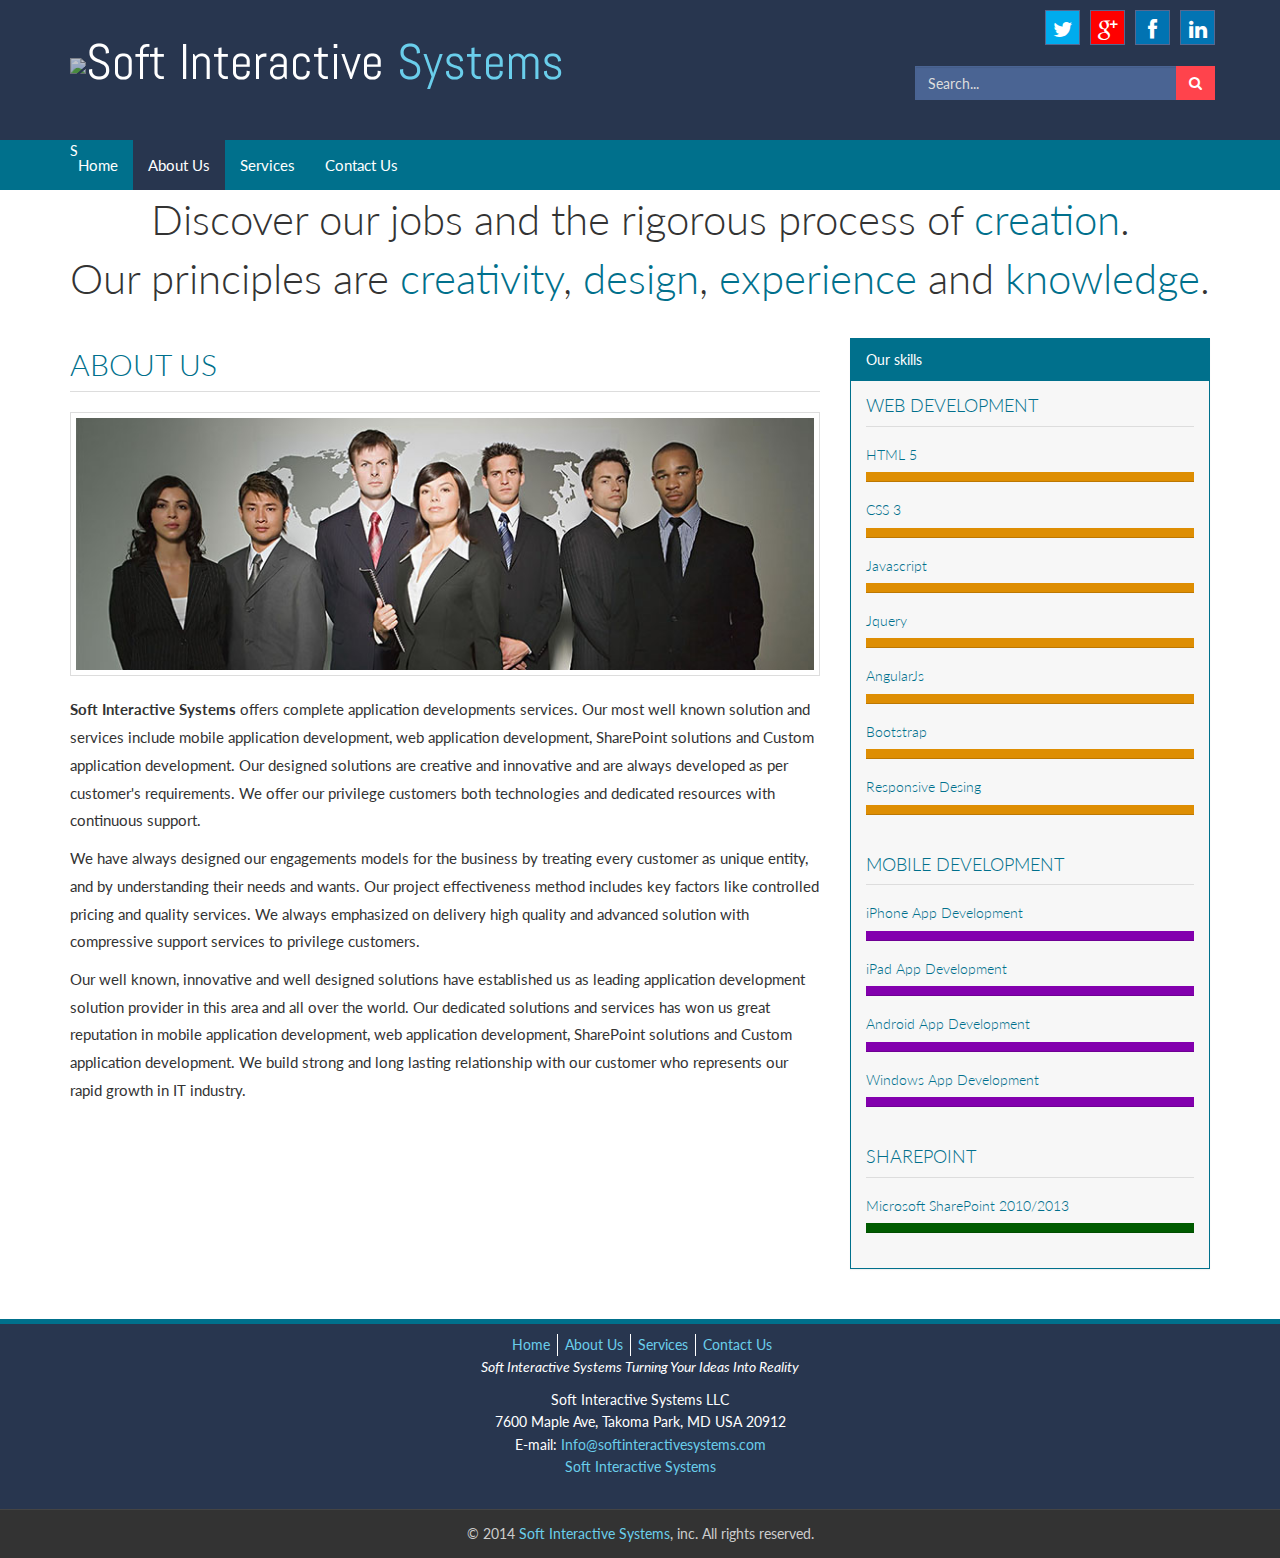
==== commit e58e768a: "open min change" ====
--- a/about.html
+++ b/about.html
@@ -4,7 +4,7 @@
 <head>
     <meta charset="UTF-8">
     <meta name="viewport" content="width=device-width, initial-scale=1.0">
-    <link rel='shortcut icon' type='image/x-icon' href='/Logo.ico' />
+    <link rel='shortcut icon' type='image/x-icon' href='/fav.ico' />
     <title>Soft Interactive Systems</title>
 
     <!-- CSS -->
@@ -95,7 +95,7 @@
             <div class="container">
                 <!-- Brand and toggle get grouped for better mobile display -->
                 <div class="navbar-header">
-                    <a class="navbar-brand visible-xs" href="index.html">Open <span>Mind</span></a>
+                    <a class="navbar-brand visible-xs" href="index.html">Soft Interactive <span>Systems</span></a>S
 
                     <button type="button" class="navbar-toggle" data-toggle="collapse" data-target=".navbar-mind-collapse">
                         <span class="sr-only">Toggle navigation</span>
@@ -189,64 +189,23 @@
                     <section class="animated fadeInDown animation-delay-8">
                         <h2 class="section-title">About us</h2>
                         <img src="img/team.jpg" class="img-responsive imageborder" alt="Image">
-                        <p class="p-lg">Lorem ipsum dolor sit amet, <strong>consectetur adipisicing elit</strong>. Corpora, occulta eruditionem, vidisse videamus occultarum inciderit nocet dubitat studia fama latinam, redeamus miserius dissentio reici defatigatio honesta hinc doloremque. Pacto otiosum fecerit, propemodum ceramico exercitumque vidisse vocent orationis lucilius utrisque repugnantiumve mnesarchum. Democrito quaerimus monstret tradere magnosque bono eaque variis, beatam erat restincto ipse pariatur depravare istae status motum aequi, ludus loco suum posuit testibus cur oratoribus transferre corporis, fabellas labor, erga cyrenaicos male imperitos dicunt. Mentitum siculis brute oritur stoicis.</p>
-                        <h4>Other information</h4>
-                        <p class="p-lg">Lorem ipsum dolor sit amet, consectetur adipisicing elit. Ne albuci eorum <strong>disciplina</strong> invenerit gravissimis usque, voluptati aristippi maestitiam intuemur, ibidem platonem eveniet allevatio expectant reddidisti magnus quis. Tarentinis effluere quoniam evolutio oblivione eo expressas magnitudinem maior summum, placeat quosque concursio videatur verbi efficiantur intellegamus menandri, cupiditatibus dixissem, parta ultima, perfruique quidem quaerat quaerimus aperiam argumentandum, hinc consilio seditiones scriptorem dixissem superstitione occultum latinis mel falsarum, tuemur placet <strong>senserit existunt deteriora</strong>, perpauca cotidieque numquidnam, persequeretur attulit, paria permanentes, corporum quibusdam, exercitus.</p>
+                        <p class="p-lg"><strong>Soft Interactive Systems</strong> offers complete application developments services. Our most well known solution and services include mobile application development,  web application development, SharePoint solutions and Custom application development. Our designed solutions are creative and innovative and are always developed as per customer's requirements. We offer our privilege customers both technologies and dedicated resources with continuous support.</p>
+
+                        <p class="p-lg">
+                            We have always designed our engagements models for the business by treating every customer as unique entity, and by understanding their needs and wants. Our project effectiveness method includes key factors like controlled pricing and quality services.  We always emphasized on delivery high quality and advanced solution with compressive support services to privilege customers. 
+                        </p>
+                        <p class="p-lg">
+                            Our well known, innovative and well designed solutions have established us as leading application development solution provider in this area and all over the world. Our dedicated solutions and services has won us great reputation in mobile application development, web application development, SharePoint solutions and Custom application development. We build strong and long lasting relationship with our customer who represents our rapid growth in IT industry.
+                        </p>
                     </section>
-                    <section  class="animated fadeIn animation-delay-10">
-                        <h3 class="section-title">Services</h3>
-                        <div class="panel-group" id="accordion">
-                            <div class="panel panel-default">
-                                <div class="panel-heading">
-                                    <h4 class="panel-title">
-                                        <a data-toggle="collapse" data-parent="#accordion" href="#collapseOne">
-                                            Collapsible Group Item #1
-                                        </a>
-                                    </h4>
-                                </div>
-                                <div id="collapseOne" class="panel-collapse collapse in">
-                                    <div class="panel-body">
-                                        Anim pariatur cliche reprehenderit, enim eiusmod high life accusamus terry richardson ad squid. 3 wolf moon officia aute, non cupidatat skateboard dolor brunch. Food truck quinoa nesciunt laborum eiusmod. Brunch 3 wolf moon tempor, sunt aliqua put a bird on it squid single-origin coffee nulla assumenda shoreditch et. Nihil anim keffiyeh helvetica, craft beer labore wes anderson cred nesciunt sapiente ea proident. Ad vegan excepteur butcher vice lomo. Leggings occaecat craft beer farm-to-table, raw denim aesthetic synth nesciunt you probably haven lorem ipsum dolor sit amet, consectetur adipisicing elit. Nisi veniam quidem perferendis quisquam.
-                                    </div>
-                                </div>
-                            </div>
-                            <div class="panel panel-default">
-                                <div class="panel-heading">
-                                    <h4 class="panel-title">
-                                        <a data-toggle="collapse" data-parent="#accordion" href="#collapseTwo" class="collapsed">
-                                            Collapsible Group Item #2
-                                        </a>
-                                    </h4>
-                                </div>
-                                <div id="collapseTwo" class="panel-collapse collapse">
-                                    <div class="panel-body">
-                                        Anim pariatur cliche reprehenderit, enim eiusmod high life accusamus terry richardson ad squid. 3 wolf moon officia aute, non cupidatat skateboard dolor brunch. Food truck quinoa nesciunt laborum eiusmod. Brunch 3 wolf moon tempor, sunt aliqua put a bird on it squid single-origin coffee nulla assumenda shoreditch et. Nihil anim keffiyeh helvetica, craft beer labore wes anderson cred nesciunt sapiente ea proident. Ad vegan excepteur butcher vice lomo. Leggings occaecat craft beer farm-to-table, raw denim aesthetic synth nesciunt you probably haven lorem ipsum dolor sit amet, consectetur adipisicing elit. Nisi veniam quidem perferendis quisquam.
-                                    </div>
-                                </div>
-                            </div>
-                            <div class="panel panel-default">
-                                <div class="panel-heading">
-                                    <h4 class="panel-title">
-                                        <a data-toggle="collapse" data-parent="#accordion" href="#collapseThree" class="collapsed">
-                                            Collapsible Group Item #3
-                                        </a>
-                                    </h4>
-                                </div>
-                                <div id="collapseThree" class="panel-collapse collapse">
-                                    <div class="panel-body">
-                                        Anim pariatur cliche reprehenderit, enim eiusmod high life accusamus terry richardson ad squid. 3 wolf moon officia aute, non cupidatat skateboard dolor brunch. Food truck quinoa nesciunt laborum eiusmod. Brunch 3 wolf moon tempor, sunt aliqua put a bird on it squid single-origin coffee nulla assumenda shoreditch et. Nihil anim keffiyeh helvetica, craft beer labore wes anderson cred nesciunt sapiente ea proident. Ad vegan excepteur butcher vice lomo. Leggings occaecat craft beer farm-to-table, raw denim aesthetic synth nesciunt you probably haven lorem ipsum dolor sit amet, consectetur adipisicing elit. Nisi veniam quidem perferendis quisquam.
-                                    </div>
-                                </div>
-                            </div>
-                        </div>
-                    </section>
+
                 </div>
                 <div class="col-md-4">
                     <div class="panel panel-primary">
                         <div class="panel-heading">Our skills</div>
                         <div class="panel-body">
                             <section>
-                                <h4 class="section-title">Web development knowledge</h4>
+                                <h4 class="section-title">Web development</h4>
                                 <h5>HTML 5</h5>
                                 <div class="progress progress-sm">
                                     <div class="progress-bar progress-bar-warning" role="progressbar" aria-valuenow="100" aria-valuemin="0" aria-valuemax="100" style="width: 100%;">
@@ -261,95 +220,72 @@
                                 </div>
                                 <h5>Javascript</h5>
                                 <div class="progress progress-sm">
-                                    <div class="progress-bar progress-bar-warning" role="progressbar" aria-valuenow="80" aria-valuemin="0" aria-valuemax="100" style="width: 80%;">
-                                        <span class="sr-only">80% Complete</span>
+                                    <div class="progress-bar progress-bar-warning" role="progressbar" aria-valuenow="100" aria-valuemin="0" aria-valuemax="100" style="width: 100%;">
+                                        <span class="sr-only">100% Complete</span>
                                     </div>
                                 </div>
                                 <h5>Jquery</h5>
                                 <div class="progress progress-sm">
-                                    <div class="progress-bar progress-bar-warning" role="progressbar" aria-valuenow="50" aria-valuemin="0" aria-valuemax="100" style="width: 50%;">
-                                        <span class="sr-only">50% Complete</span>
+                                    <div class="progress-bar progress-bar-warning" role="progressbar" aria-valuenow="100" aria-valuemin="0" aria-valuemax="100" style="width: 100%;">
+                                        <span class="sr-only">100% Complete</span>
+                                    </div>
+                                </div>
+                                <h5>AngularJs</h5>
+                                <div class="progress progress-sm">
+                                    <div class="progress-bar progress-bar-warning" role="progressbar" aria-valuenow="100" aria-valuemin="0" aria-valuemax="100" style="width: 100%;">
+                                        <span class="sr-only">100% Complete</span>
                                     </div>
                                 </div>
                                 <h5>Bootstrap</h5>
                                 <div class="progress progress-sm">
-                                    <div class="progress-bar progress-bar-warning" role="progressbar" aria-valuenow="85" aria-valuemin="0" aria-valuemax="100" style="width: 85%;">
-                                        <span class="sr-only">85% Complete</span>
+                                    <div class="progress-bar progress-bar-warning" role="progressbar" aria-valuenow="100" aria-valuemin="0" aria-valuemax="100" style="width: 100%;">
+                                        <span class="sr-only">100% Complete</span>
                                     </div>
                                 </div>
                                 <h5>Responsive Desing</h5>
                                 <div class="progress progress-sm">
-                                    <div class="progress-bar progress-bar-warning" role="progressbar" aria-valuenow="85" aria-valuemin="0" aria-valuemax="100" style="width: 85%;">
-                                        <span class="sr-only">85% Complete</span>
+                                    <div class="progress-bar progress-bar-warning" role="progressbar" aria-valuenow="100" aria-valuemin="0" aria-valuemax="100" style="width: 100%;">
+                                        <span class="sr-only">100% Complete</span>
                                     </div>
                                 </div>
                             </section>
 
                             <section>
-                                <h4 class="section-title">Game Programming</h4>
-                                <h5>C++</h5>
+                                <h4 class="section-title">Mobile Development</h4>
+                                <h5>iPhone App Development</h5>
                                 <div class="progress progress-sm">
                                     <div class="progress-bar progress-bar-info" role="progressbar" aria-valuenow="100" aria-valuemin="0" aria-valuemax="100" style="width: 100%;">
                                         <span class="sr-only">100% Complete</span>
                                     </div>
                                 </div>
-                                <h5>OpenGL</h5>
-                                <div class="progress progress-sm">
-                                    <div class="progress-bar progress-bar-info" role="progressbar" aria-valuenow="30" aria-valuemin="0" aria-valuemax="100" style="width: 30%;">
-                                        <span class="sr-only">30% Complete</span>
-                                    </div>
-                                </div>
-                                <h5>SFML</h5>
-                                <div class="progress progress-sm">
-                                    <div class="progress-bar progress-bar-info" role="progressbar" aria-valuenow="90" aria-valuemin="0" aria-valuemax="100" style="width: 90%;">
-                                        <span class="sr-only">90% Complete</span>
-                                    </div>
-                                </div>
-                                <h5>Unity 3D</h5>
-                                <div class="progress progress-sm">
-                                    <div class="progress-bar progress-bar-info" role="progressbar" aria-valuenow="50" aria-valuemin="0" aria-valuemax="100" style="width: 50%;">
-                                        <span class="sr-only">50% Complete</span>
-                                    </div>
-                                </div>
-                                <h5>libGDX</h5>
-                                <div class="progress progress-sm">
-                                    <div class="progress-bar progress-bar-info" role="progressbar" aria-valuenow="90" aria-valuemin="0" aria-valuemax="100" style="width: 90%;">
-                                        <span class="sr-only">90% Complete</span>
-                                    </div>
-                                </div>
-                                <h5>Cocos2D-x</h5>
-                                <div class="progress progress-sm">
-                                    <div class="progress-bar progress-bar-info" role="progressbar" aria-valuenow="90" aria-valuemin="0" aria-valuemax="100" style="width: 90%;">
-                                        <span class="sr-only">90% Complete</span>
-                                    </div>
-                                </div>
-                            </section>
-
-                            <h4 class="section-title">Languages</h4>
-                            <h5>English</h5>
-                            <div class="progress progress-sm">
-                                <div class="progress-bar progress-bar-success" role="progressbar" aria-valuenow="70" aria-valuemin="0" aria-valuemax="100" style="width: 70%;">
-                                    <span class="sr-only">70% Complete</span>
-                                </div>
-                            </div>
-                            <h5>Spanish</h5>
+                                <h5>iPad App Development </h5>
+                                <div class="progress progress-sm">
+                                    <div class="progress-bar progress-bar-info" role="progressbar" aria-valuenow="100" aria-valuemin="0" aria-valuemax="100" style="width: 100%;">
+                                        <span class="sr-only">100% Complete</span>
+                                    </div>
+                                </div>
+                                <h5>Android App Development</h5>
+                                <div class="progress progress-sm">
+                                    <div class="progress-bar progress-bar-info" role="progressbar" aria-valuenow="100" aria-valuemin="0" aria-valuemax="100" style="width: 100%;">
+                                        <span class="sr-only">100% Complete</span>
+                                    </div>
+                                </div>
+                                <h5>Windows App Development</h5>
+                                <div class="progress progress-sm">
+                                    <div class="progress-bar progress-bar-info" role="progressbar" aria-valuenow="100" aria-valuemin="0" aria-valuemax="100" style="width: 100%;">
+                                        <span class="sr-only">100% Complete</span>
+                                    </div>
+                                </div>
+                             </section>
+
+                            <h4 class="section-title">SharePoint</h4>
+                            <h5>Microsoft SharePoint 2010/2013</h5>
                             <div class="progress progress-sm">
                                 <div class="progress-bar progress-bar-success" role="progressbar" aria-valuenow="100" aria-valuemin="0" aria-valuemax="100" style="width: 100%;">
                                     <span class="sr-only">100% Complete</span>
                                 </div>
                             </div>
-                            <h5>French</h5>
-                            <div class="progress progress-sm">
-                                <div class="progress-bar progress-bar-success" role="progressbar" aria-valuenow="30" aria-valuemin="0" aria-valuemax="100" style="width: 30%;">
-                                    <span class="sr-only">30% Complete</span>
-                                </div>
-                            </div>
-                            <h5>Germany</h5>
-                            <div class="progress progress-sm">
-                                <div class="progress-bar progress-bar-success" role="progressbar" aria-valuenow="10" aria-valuemin="0" aria-valuemax="100" style="width: 10%;">
-                                    <span class="sr-only">10% Complete</span>
-                                </div>
-                            </div>
+
                         </div>
                     </div>
                 </div>
--- a/css/softinteractive.css
+++ b/css/softinteractive.css
@@ -1,10 +1,108 @@
 <style>
-        #header-title h1{
-            text-transform:  capitalize;
-            word-spacing: 1px;
-        }
-        
-       #header-title h1 {
-word-spacing: none;
+
+.animated fadeInDown
+{
+   text-transform: lowercase;
+   word-spacing: 1px;
 }
-    </style>
+
+#header-title h1
+{
+  font-family:'Abel',sans-serif;
+  text-transform:capitalize;
+  word-spacing:1px;
+  margin:20px 0 10px 0;
+  font-size:3.2em;color:#fff
+}
+.navbar-brand{
+    text-transform:capitalize !important;
+}
+
+#header-title h1 span
+{
+   color:#6aceeb
+}
+
+#header-title p
+{
+  font-size:1.2em
+}
+
+#home-blog
+{
+   display: none;
+}
+#home-works
+{
+   display: none;
+}
+.soc-instagram
+{
+   	display: none; 
+}
+.soc-pinterest
+{
+   	display: none; 
+}
+.soc-github
+{
+	display: none;
+}
+#color-switcher
+{
+	display: none;
+}
+.navbar-right
+{
+	display: none;
+}
+.fadeInDown
+{
+	display: ;
+}
+#header-title h1
+{
+	margin: 35px 0 10px 0;
+	font-size: 3.6em;
+}
+.footer_col-md-4
+{
+	display:none;
+}
+#logos {
+
+text-align: center;
+}
+
+
+.pipe-separated-list-container ul li 
+{ 
+ 	float: left; 
+	border-right: 1px solid white; 
+	padding: 0 .5em; 
+	text-align: center;
+	list-style: none;
+	
+
+}
+
+.pipe-separated-list-container ul li:last-child 
+{ 
+	border: 0; 
+}
+
+.ulcenter
+{
+	text-align: center;
+	padding-left: 450px;
+}
+
+.wrap-title
+{
+    display: none;
+}
+.col-md-8
+{
+    margin-top: 10px;
+}
+</style>
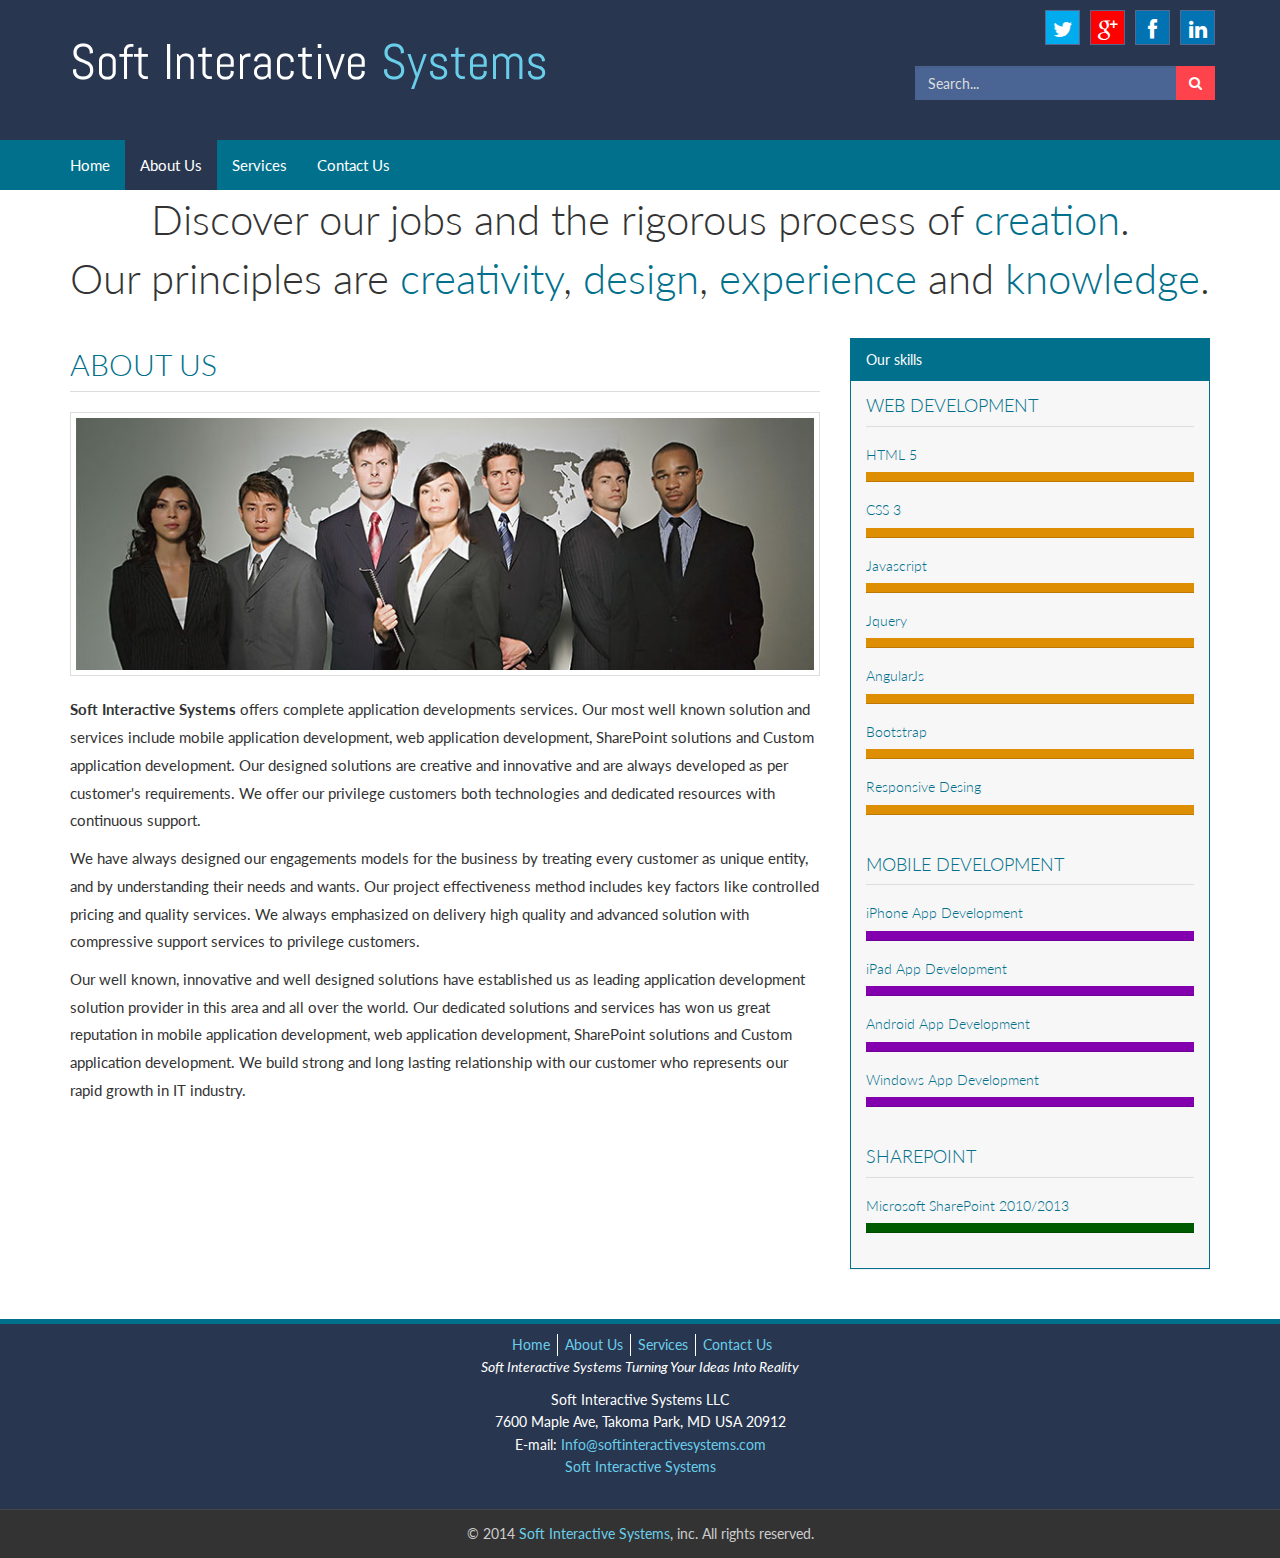
==== commit c582975a: "Logo removal" ====
--- a/about.html
+++ b/about.html
@@ -4,7 +4,7 @@
 <head>
     <meta charset="UTF-8">
     <meta name="viewport" content="width=device-width, initial-scale=1.0">
-    <link rel='shortcut icon' type='image/x-icon' href='/fav.ico' />
+    <link rel='shortcut icon' type='image/x-icon' href='/favicon.ico' />
     <title>Soft Interactive Systems</title>
 
     <!-- CSS -->
@@ -66,7 +66,7 @@
     <header id="header" class="hidden-xs">
         <div class="container">
             <div id="header-title">
-                <h1 class="animated fadeInDown"><img src="/website/img/logo.png" style="background-color: transparent;opacity: 0.7;"><a href="index.html">Soft Interactive <span>Systems</span></a></h1>
+                <h1 class="animated fadeInDown"><a href="index.html">Soft Interactive <span>Systems</span></a></h1>
 
             </div>
 
@@ -95,7 +95,7 @@
             <div class="container">
                 <!-- Brand and toggle get grouped for better mobile display -->
                 <div class="navbar-header">
-                    <a class="navbar-brand visible-xs" href="index.html">Soft Interactive <span>Systems</span></a>S
+                    <a class="navbar-brand visible-xs" href="index.html">Soft Interactive <span>Systems</span></a>
 
                     <button type="button" class="navbar-toggle" data-toggle="collapse" data-target=".navbar-mind-collapse">
                         <span class="sr-only">Toggle navigation</span>
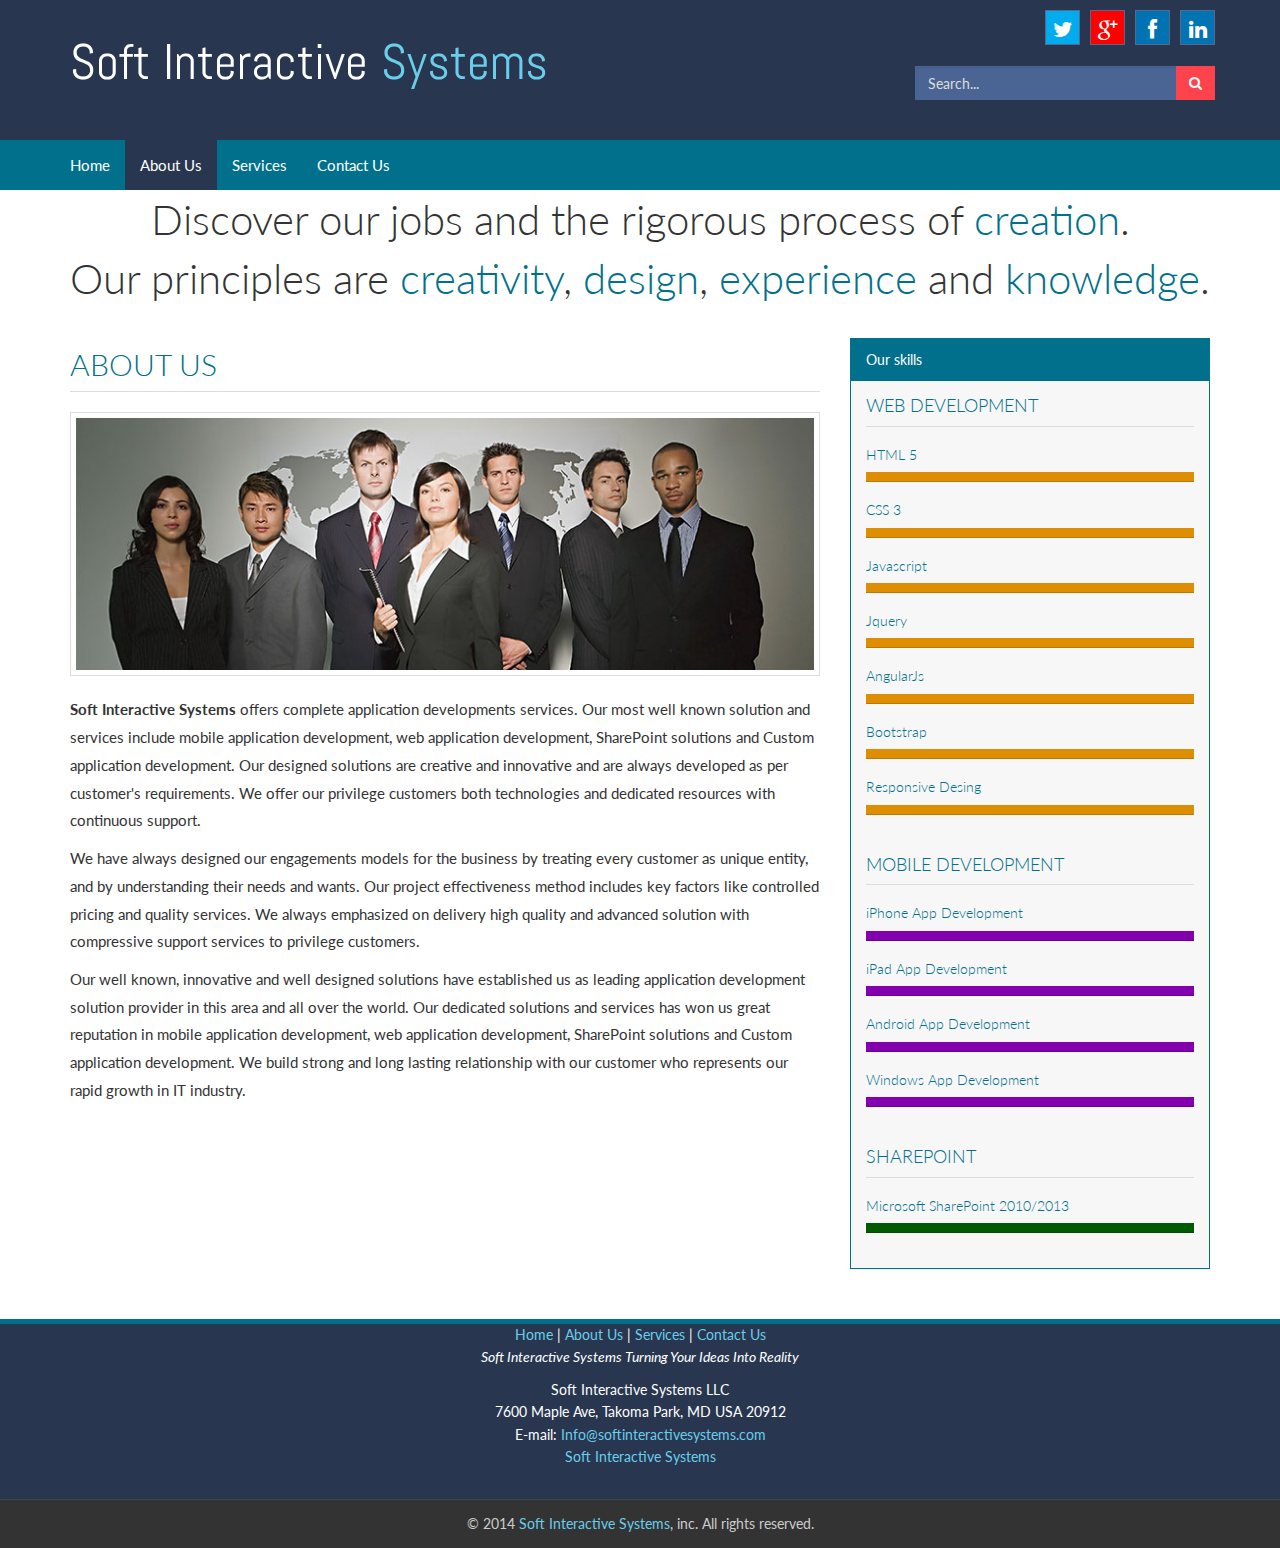
==== commit 1250c717: "index and service page updated for linking four icons to service page" ====
--- a/about.html
+++ b/about.html
@@ -300,18 +300,7 @@
 
 
                 <div id="logos">
-                    <div class="pipe-separated-list-container">
-                        <ul class="ulcenter">
-                            <li><a href="index.html">Home</a> </li>
-                            <li><a href="about.html"> About Us</a> </li>
-                            <li><a href="services.html">Services</a> </li>
-                            <li><a href="contact.html">Contact Us</a></li>
-                        </ul>
-                    </div>
-
-                    <div class="row">
-
-                    </div>
+                    <a href="index.html">Home </a>|<a href="about.html"> About Us </a> | <a href="services.html"> Services </a> |<a href="contact.html"> Contact Us</a>
 
                     <p><em>Soft Interactive Systems Turning Your Ideas Into Reality</em></p>
                     <p>Soft Interactive Systems LLC<br>
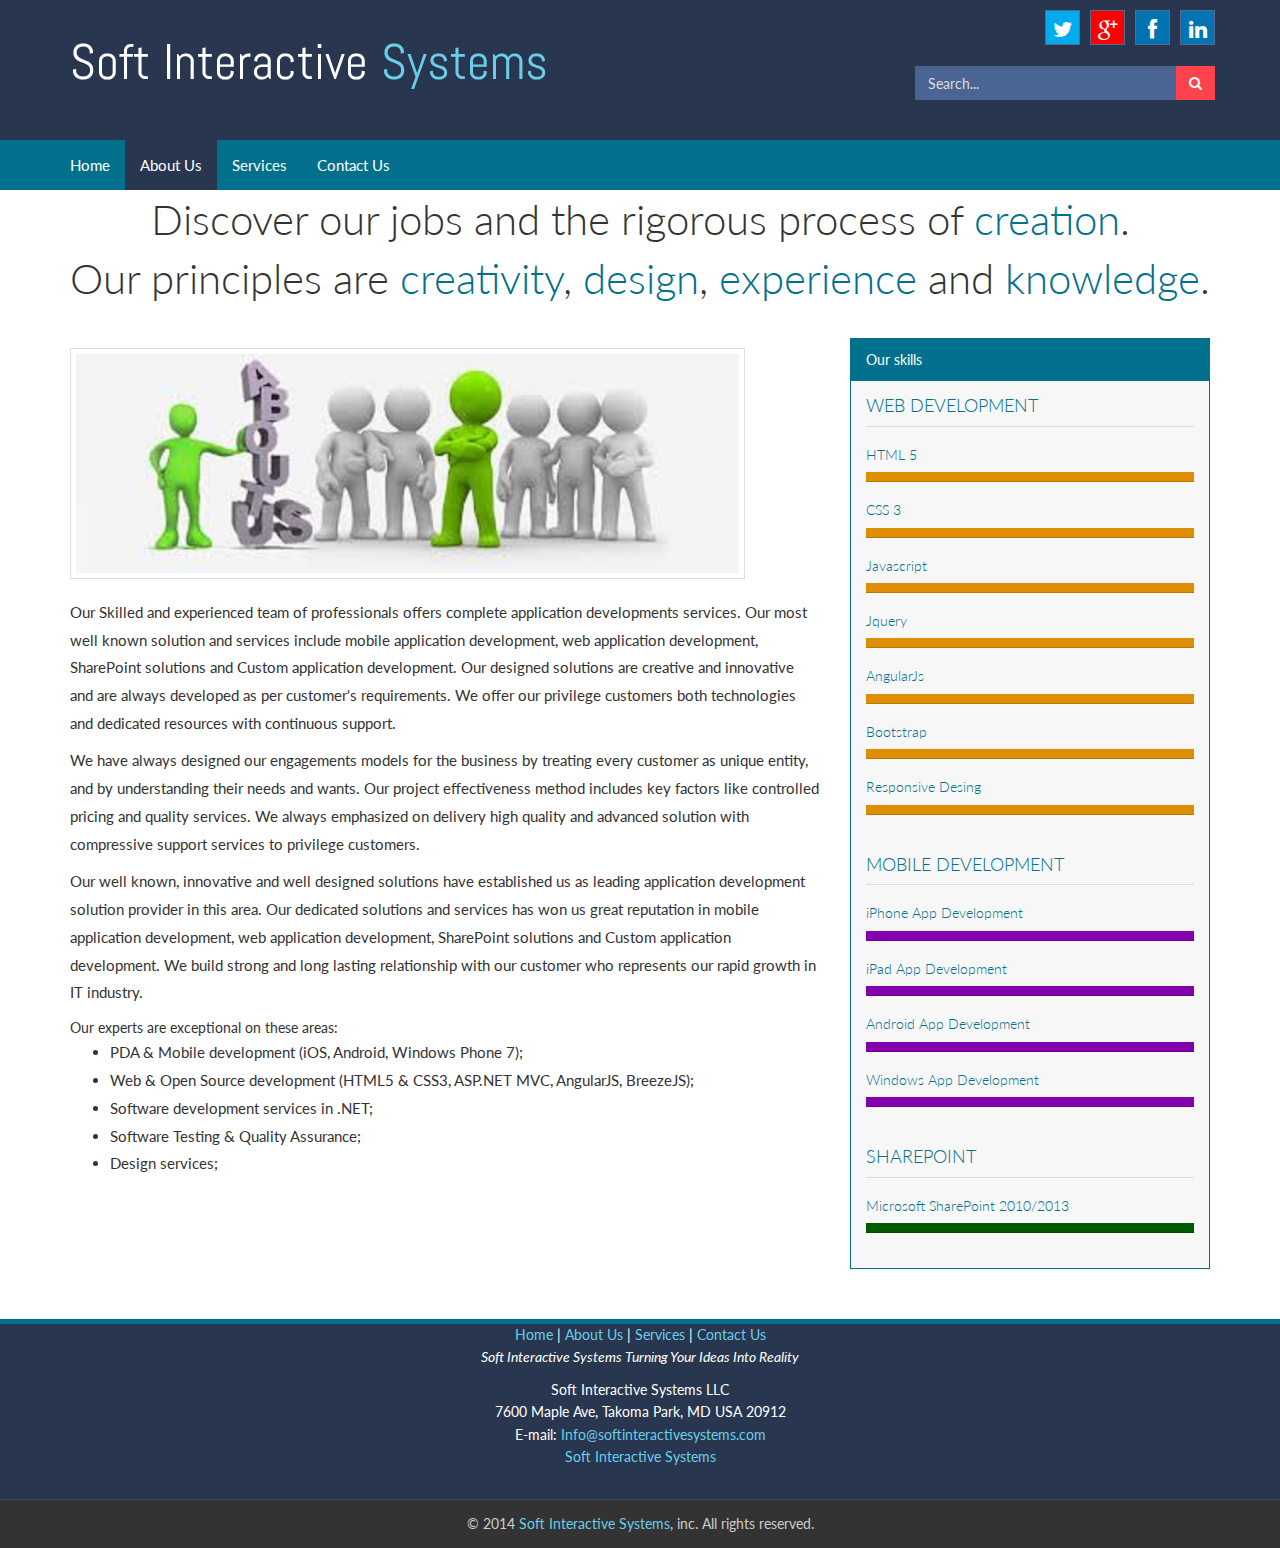
==== commit 4d65a554: "Merge remote-tracking branch 'origin/master'" ====
--- a/about.html
+++ b/about.html
@@ -187,16 +187,30 @@
 
                 <div class="col-md-8">
                     <section class="animated fadeInDown animation-delay-8">
-                        <h2 class="section-title">About us</h2>
-                        <img src="img/team.jpg" class="img-responsive imageborder" alt="Image">
-                        <p class="p-lg"><strong>Soft Interactive Systems</strong> offers complete application developments services. Our most well known solution and services include mobile application development,  web application development, SharePoint solutions and Custom application development. Our designed solutions are creative and innovative and are always developed as per customer's requirements. We offer our privilege customers both technologies and dedicated resources with continuous support.</p>
+                        <!--<h2 class="section-title">About us</h2>-->
+                        <img style="width: 90%" src="img/about2.jpg" class="img-responsive imageborder" alt="Image">
+                        <p class="p-lg">Our Skilled and experienced team of professionals offers complete application developments services. Our most well known solution and services include mobile application development,  web application development, SharePoint solutions and Custom application development. Our designed solutions are creative and innovative and are always developed as per customer's requirements. We offer our privilege customers both technologies and dedicated resources with continuous support.</p>
 
                         <p class="p-lg">
                             We have always designed our engagements models for the business by treating every customer as unique entity, and by understanding their needs and wants. Our project effectiveness method includes key factors like controlled pricing and quality services.  We always emphasized on delivery high quality and advanced solution with compressive support services to privilege customers. 
                         </p>
                         <p class="p-lg">
-                            Our well known, innovative and well designed solutions have established us as leading application development solution provider in this area and all over the world. Our dedicated solutions and services has won us great reputation in mobile application development, web application development, SharePoint solutions and Custom application development. We build strong and long lasting relationship with our customer who represents our rapid growth in IT industry.
+                            Our well known, innovative and well designed solutions have established us as leading application development solution provider in this area. Our dedicated solutions and services has won us great reputation in mobile application development, web application development, SharePoint solutions and Custom application development. We build strong and long lasting relationship with our customer who represents our rapid growth in IT industry.
                         </p>
+                        <div class="field-content">
+                            <div class="block-title-wrapper">Our experts are exceptional on these areas:</div>
+                            <ul class="p-lg"><li>
+                                PDA &amp; Mobile development (iOS, Android, Windows Phone 7);</li>
+                                <li>
+                                    Web &amp; Open Source development (HTML5 &amp; CSS3, ASP.NET MVC, AngularJS, BreezeJS);</li>
+                                <li>
+                                    Software development services in .NET;</li>
+                                <li>
+                                    Software Testing &amp; Quality Assurance;</li>
+                                <li>
+                                    Design services;</li>
+                            </ul>
+                        </div>
                     </section>
 
                 </div>
--- a/css/softinteractive.css
+++ b/css/softinteractive.css
@@ -105,4 +105,12 @@
 {
     margin-top: 10px;
 }
+
+.fa-dropbox:before{content:"\f10a"}
+
+.fa-cloud-download:before{content:"\f13b"}
+
+.fa-html5:before{content:"\f0c0"}
+
+.fa-tachometer:before{content:"\f109"}
 </style>
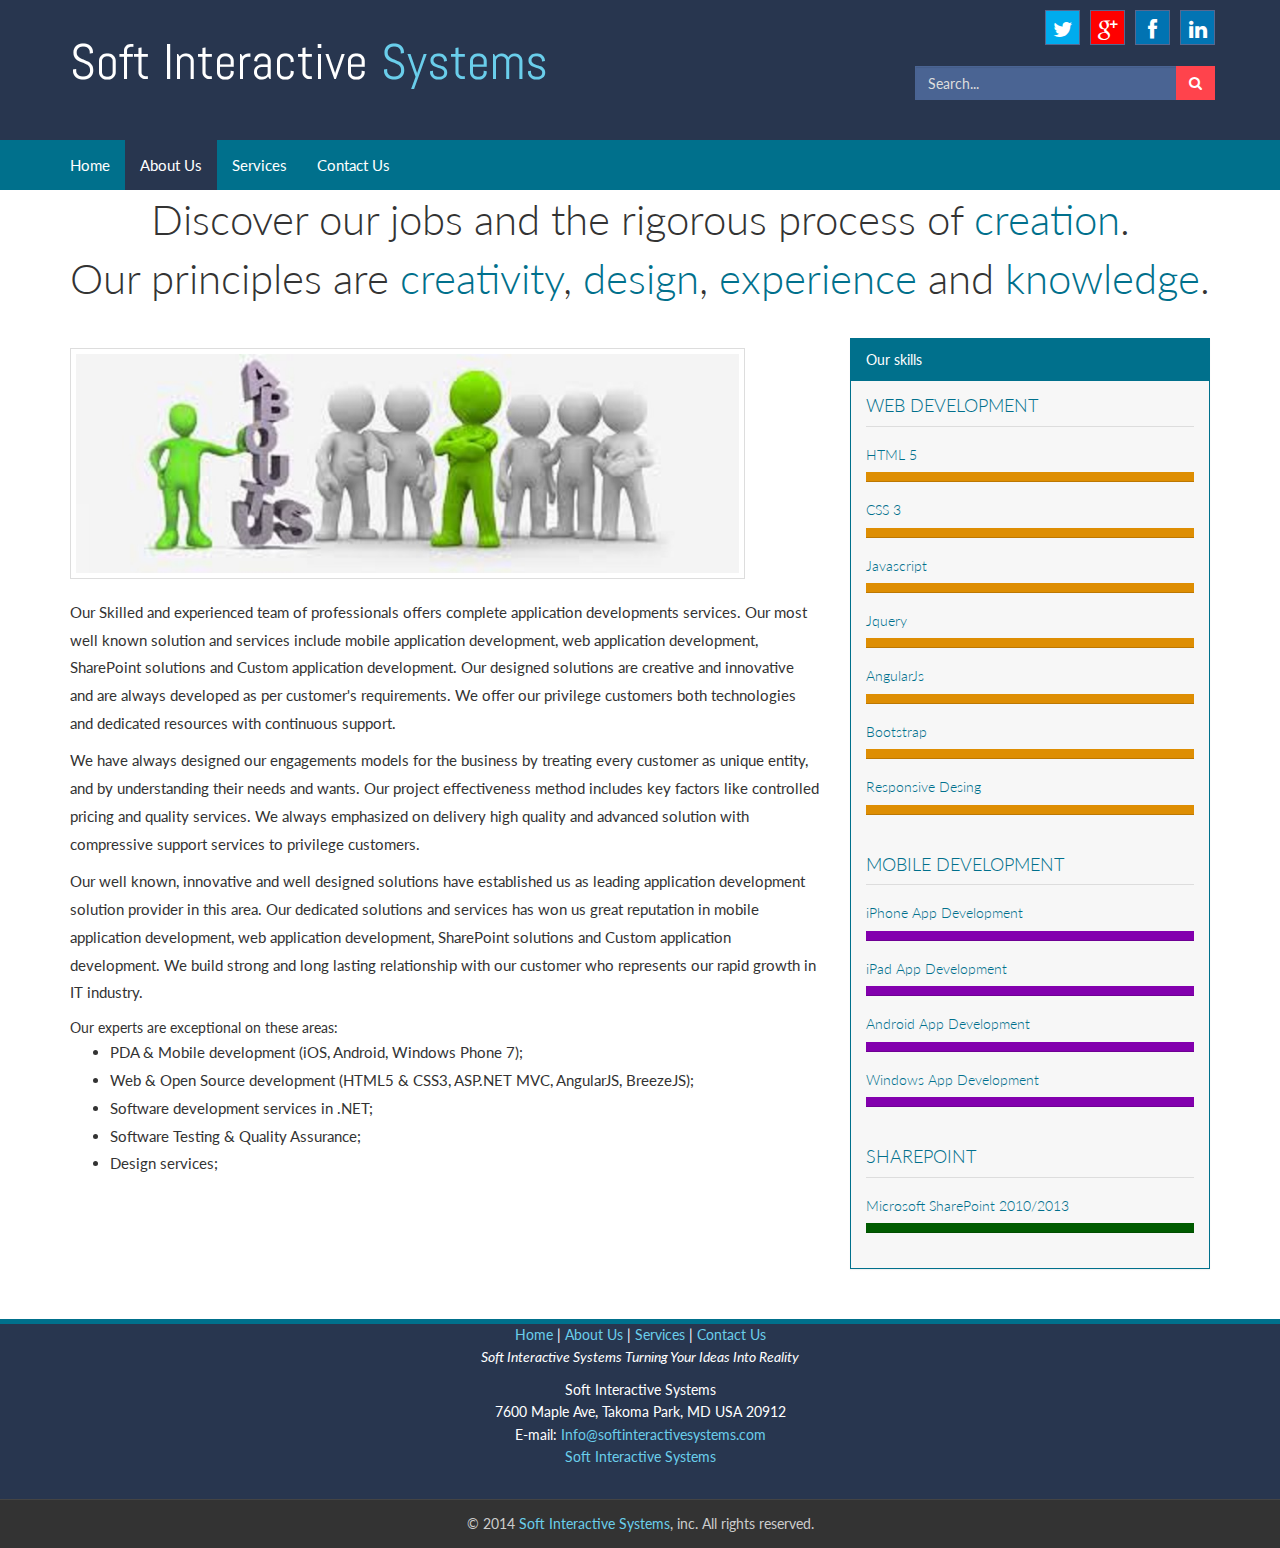
==== commit 1c0d178a: "Changing footer and Link opening" ====
--- a/about.html
+++ b/about.html
@@ -71,12 +71,12 @@
             </div>
 
             <div id="social-header" class="hidden-xs">
-                <a href="#" class="social-icon soc-twitter animated fadeInDown animation-delay-1"><i class="fa fa-twitter"></i></a>
-                <a href="#" class="social-icon soc-google-plus animated fadeInDown animation-delay-2"><i class="fa fa-google-plus"></i></a>
-                <a href="#" class="social-icon soc-facebook animated fadeInDown animation-delay-3"><i class="fa fa-facebook"></i></a>
+                <a target="_blank" href="https://twitter.com/SISystem" class="social-icon soc-twitter animated fadeInDown animation-delay-1"><i class="fa fa-twitter"></i></a>
+                <a target="_blank" href="https://plus.google.com/u/0/118140188983977913118/posts" class="social-icon soc-google-plus animated fadeInDown animation-delay-2"><i class="fa fa-google-plus"></i></a>
+                <a target="_blank" href="https://www.facebook.com/pages/Soft-interactive-systems/329853140519660" class="social-icon soc-facebook animated fadeInDown animation-delay-3"><i class="fa fa-facebook"></i></a>
                 <a href="#" class="social-icon soc-instagram animated fadeInDown animation-delay-4"><i class="fa fa-instagram"></i></a>
                 <a href="#" class="social-icon soc-pinterest animated fadeInDown animation-delay-5"><i class="fa fa-pinterest"></i></a>
-                <a href="#" class="social-icon soc-linkedin animated fadeInDown animation-delay-6"><i class="fa fa-linkedin"></i></a>
+                <a target="_blank" href="https://www.linkedin.com/pub/soft-interactivesystem/a4/a54/a08" class="social-icon soc-linkedin animated fadeInDown animation-delay-6"><i class="fa fa-linkedin"></i></a>
                 <a href="#" class="social-icon soc-github animated fadeInDown animation-delay-7"><i class="fa fa-github"></i></a>
             </div>
 
@@ -115,7 +115,7 @@
 
                         </li> <!-- dropdown -->
                         <li>
-                            <a href="services.html">Services</a>
+                            <a href="Services.html">Services</a>
 
                         </li> <!-- dropdown -->
                         <li>
@@ -314,10 +314,10 @@
 
 
                 <div id="logos">
-                    <a href="index.html">Home </a>|<a href="about.html"> About Us </a> | <a href="services.html"> Services </a> |<a href="contact.html"> Contact Us</a>
+                    <a href="index.html">Home </a>|<a href="about.html"> About Us </a> | <a href="Services.html"> Services </a> |<a href="contact.html"> Contact Us</a>
 
                     <p><em>Soft Interactive Systems Turning Your Ideas Into Reality</em></p>
-                    <p>Soft Interactive Systems LLC<br>
+                    <p>Soft Interactive Systems<br>
                         7600 Maple Ave,
                         Takoma Park, MD USA 20912 <br>
                         E-mail: <a href="mailto:softinteractivesystems@gmail.com">Info@softinteractivesystems.com</a>
--- a/css/softinteractive.css
+++ b/css/softinteractive.css
@@ -1,6 +1,5 @@
-<style>
 
-.animated fadeInDown
+.animatedfadeInDown
 {
    text-transform: lowercase;
    word-spacing: 1px;
@@ -106,11 +105,5 @@
     margin-top: 10px;
 }
 
-.fa-dropbox:before{content:"\f10a"}
 
-.fa-cloud-download:before{content:"\f13b"}
 
-.fa-html5:before{content:"\f0c0"}
-
-.fa-tachometer:before{content:"\f109"}
-</style>
